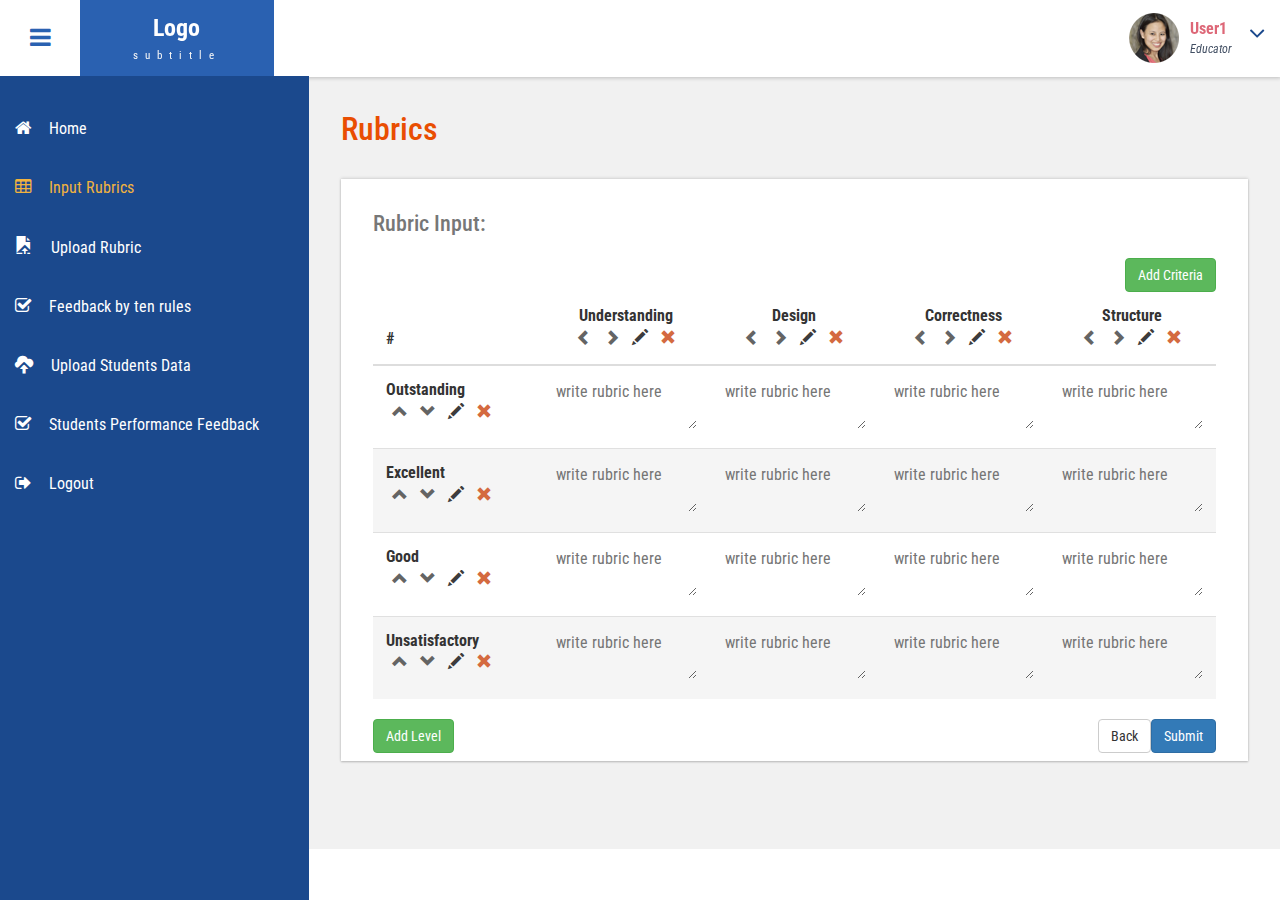
==== input_rubric.html @ 84dd793d "1" ====
<!DOCTYPE HTML>
<html>
<head>
<title>Tables</title>
<meta name="viewport" content="width=device-width, initial-scale=1">
<meta http-equiv="Content-Type" content="text/html; charset=utf-8" />
<meta name="keywords" content="Novus Admin Panel Responsive web template, Bootstrap Web Templates, Flat Web Templates, Android Compatible web template, 
SmartPhone Compatible web template, free WebDesigns for Nokia, Samsung, LG, SonyEricsson, Motorola web design" />
<script type="application/x-javascript"> addEventListener("load", function() { setTimeout(hideURLbar, 0); }, false); function hideURLbar(){ window.scrollTo(0,1); } </script>
<!-- Bootstrap Core CSS -->
<link href="css/bootstrap.css" rel='stylesheet' type='text/css' />
<!-- Custom CSS -->
<link href="css/style.css" rel='stylesheet' type='text/css' />
<!-- font CSS -->
<!-- font-awesome icons -->
<link href="css/font-awesome.css" rel="stylesheet"> 
<!-- //font-awesome icons -->
 <!-- js-->
<script src="js/jquery-1.11.1.min.js"></script>
<script src="js/modernizr.custom.js"></script>
<!--webfonts-->
<link href='https://fonts.googleapis.com/css?family=Roboto+Condensed:400,300,300italic,400italic,700,700italic' rel='stylesheet' type='text/css'>
<!--//webfonts--> 
<!--animate-->
<link href="css/animate.css" rel="stylesheet" type="text/css" media="all">
<script src="js/wow.min.js"></script>
	<script>
		 new WOW().init();
	</script>
<!--//end-animate-->
<!-- Metis Menu -->
<script src="js/metisMenu.min.js"></script>
<script src="js/custom.js"></script>
<link href="css/custom.css" rel="stylesheet">

<style type="text/css">
	button{
		color: rgb(100, 100, 100);
	    background-color: Transparent;
	    background-repeat:no-repeat;
	    border: none;
	    cursor:pointer;
	    overflow: hidden;
	    outline:none;
	}
	.glyphicon-remove{
		color: rgb(212, 106, 64);
	}
	.glyphicon-pencil{
		color: rgb(	60,60,60);
	}
 	#search1{
 		border-width: 0;
 		
 	  	width:100%;
 	  		overflow: auto;
 	}
 	#search2{
 		border-width: 0;
		background-color:#f5f5f5;
	  
	    width:100%;
	    	overflow: auto;
 	}

</style>
<!--//Metis Menu -->
</head> 
<body class="cbp-spmenu-push">
	<div class="main-content">
		<!--left-fixed -navigation-->
		<div class=" sidebar" role="navigation">
            <div class="navbar-collapse">
				<nav class="cbp-spmenu cbp-spmenu-vertical cbp-spmenu-left" id="cbp-spmenu-s1">
					<ul class="nav" id="side-menu">
						<li>
							<a href="index.html"><i class="fa fa-home nav_icon"></i>Home</a>
						</li>
						<li>
							<a href="input_rubric.html"><i class="fa fa-table nav_icon"></i>Input Rubrics</a>
						</li>
						<li>
							<a href="upload_rubrics.html"><i class="glyphicon glyphicon-open-file nav_icon"></i>Upload Rubric</a>
						</li>
						<li>
							<a href="feedback_by_ten_rules.html"><i class="fa fa-check-square-o nav_icon"></i>Feedback by ten rules</span></a>
						</li>
						<li>
							<a href="upload_students_data.html"><i class="glyphicon glyphicon-cloud-upload nav_icon"></i>Upload Students Data</span></a>
						</li>
						<li>
							<a href="students_performance_feedback.html"><i class="fa fa-check-square-o nav_icon"></i>Students Performance Feedback</a>
						</li>
						<li>
							<a href="login.html"><i class="fa fa-sign-out nav_icon"></i>Logout</a>
						</li>
					</ul>
					<div class="clearfix"> </div>
					<!-- //sidebar-collapse -->
				</nav>
			</div>
		</div>
		<!--left-fixed -navigation-->
		<!-- header-starts -->
		<div class="sticky-header header-section ">
			<div class="header-left">
				<!--toggle button start-->
				<button id="showLeftPush"><i class="fa fa-bars"></i></button>
				<!--toggle button end-->
				<!--logo -->
				<div class="logo">
					<a href="index.html">
						<h1>Logo</h1>
						<span>subtitle</span>
					</a>
				</div>
				<!--//logo-->
				<div class="clearfix"> </div>
			</div>
			<div class="header-right">
				<!--notification menu end -->
				<div class="profile_details">		
					<ul>
						<li class="dropdown profile_details_drop">
							<a href="#" class="dropdown-toggle" data-toggle="dropdown" aria-expanded="false">
								<div class="profile_img">	
									<span class="prfil-img"><img src="images/a.png" alt=""> </span> 
									<div class="user-name">
										<p>User1</p>
										<span>Educator</span>
									</div>
									<i class="fa fa-angle-down lnr"></i>
									<i class="fa fa-angle-up lnr"></i>
									<div class="clearfix"></div>	
								</div>	
							</a>
							<ul class="dropdown-menu drp-mnu">
								<li> <a href="#"><i class="fa fa-cog"></i> Settings</a> </li> 
								<li> <a href="#"><i class="fa fa-user"></i> Profile</a> </li> 
								<li> <a href="#"><i class="fa fa-sign-out"></i> Logout</a> </li>
							</ul>
						</li>
					</ul>
				</div>
				<div class="clearfix"> </div>	
			</div>
			<div class="clearfix"> </div>	
		</div>
		<!-- //header-ends -->
		<!-- main content start-->
		<div id="page-wrapper">
			<div class="main-page">
				<div class="tables">
					<h3 class="title1">Rubrics</h3>
					<div class="bs-example widget-shadow" data-example-id="contextual-table"> 
						<h4>Rubric Input:</h4>										
							<div style="float:right; display:inline;">
 								<button class="btn btn-success" data-toggle="modal" data-target="#myModal1">
									Add Criteria
								</button> 
							</div>

							<div class="modal fade" id="myModal1" tabindex="-1" role="dialog" aria-labelledby="myModalLabel1" aria-hidden="true">
							    <div class="modal-dialog">
							        <div class="modal-content">
							            <div class="modal-header">
							                <button type="button" class="close" data-dismiss="modal" aria-hidden="true">&times;</button>
							                <h4 class="modal-title" id="myModalLabel1">Add a criteria</h4>
							            </div>
							            <div class="modal-body" style="text-align:center">
							            	<input id="criteriaInput" style="width:90%;" type="textarea" placeholder="Please input a criteria" />
							            </div>
							            <div class="modal-footer">
							                <button type="button" class="btn btn-default" data-dismiss="modal">Close</button>
							                <button id="criteriaInputButton" class="btn btn-primary" data-dismiss="modal">Add</button>
							            </div>
							        </div><!-- /.modal-content -->
							    </div><!-- /.modal -->
							</div>

						<table class="table" style="table-layout:fixed;word-break:break-all;">
							<thead>
								<tr id="tabeltr"> 
									<th>#</th>				
									<th width="20%" style="text-align: center;"><span>Understanding</span><br/> 
										<button class='glyphicon glyphicon-chevron-left'  onclick="left(this)"/>
										<button class='glyphicon glyphicon-chevron-right' onclick="right(this)"  />  
										<button class='glyphicon glyphicon-pencil' data-toggle="modal" data-target="#myModal3" onclick="updateCriteria(this)" />
										<button class='glyphicon glyphicon-remove' onclick="removeCriteria(this)" />
									</th> 
									<th width="20%" style="text-align: center;"><span>Design</span> <br/> 
										<button class='glyphicon glyphicon-chevron-left'  onclick="left(this)"/>
										<button class='glyphicon glyphicon-chevron-right' onclick="right(this)"  />  
										<button class='glyphicon glyphicon-pencil' data-toggle="modal" data-target="#myModal3" onclick="updateCriteria(this)" />
										<button class='glyphicon glyphicon-remove' onclick="removeCriteria(this)" />
									</th> 
									<th width="20%" style="text-align: center;"><span>Correctness</span> <br/>
										<button class='glyphicon glyphicon-chevron-left'  onclick="left(this)"/>
										<button class='glyphicon glyphicon-chevron-right' onclick="right(this)"  />  
										<button class='glyphicon glyphicon-pencil' data-toggle="modal" data-target="#myModal3" onclick="updateCriteria(this)" />
										<button class='glyphicon glyphicon-remove' onclick="removeCriteria(this)" />
									</th> 
									<th width="20%" style="text-align: center;"><span>Structure</span> <br/>
										<button class='glyphicon glyphicon-chevron-left'  onclick="left(this)"/>
										<button class='glyphicon glyphicon-chevron-right' onclick="right(this)"  />  
										<button class='glyphicon glyphicon-pencil' data-toggle="modal" data-target="#myModal3" onclick="updateCriteria(this)" />
										<button class='glyphicon glyphicon-remove' onclick="removeCriteria(this)" />
									</th> 
								</tr> 
							</thead> 
							<tbody id="tablebody" > 
								<tr id="tabeltr"> 
									<th scope="row"><span>Outstanding</span><br/>
										<button class='glyphicon glyphicon-chevron-up'  onclick="up(this)"/>
										<button class='glyphicon glyphicon-chevron-down' onclick="down(this)"  />  
										<button class='glyphicon glyphicon-pencil' data-toggle="modal" data-target="#myModal4" onclick="updateLevel(this)" />
										<button class='glyphicon glyphicon-remove' onclick="removeLevel(this)" />
									</th>
									<!-- 								<td><input type="textarea" id="search1"></td>
									<td><input type="textarea" id="search1"></td>
									<td><input type="textarea" id="search1"></td>
									<td><input type="textarea" id="search1"></td> -->
									<td><textarea id="search1" placeholder="write rubric here"></textarea></td>
									<td><textarea id="search1" placeholder="write rubric here"></textarea></td>
									<td><textarea id="search1" placeholder="write rubric here"></textarea></td>
									<td><textarea id="search1" placeholder="write rubric here"></textarea></td>
														
								</tr> 
								<tr id="tabeltr"> 
									<th scope="row"><span>Excellent</span><br/>  
										<button class='glyphicon glyphicon-chevron-up'   onclick="up(this)" />
										<button class='glyphicon glyphicon-chevron-down' onclick="down(this)" />
										<button class='glyphicon glyphicon-pencil' data-toggle="modal" data-target="#myModal4" onclick="updateLevel(this)"/>
										<button class='glyphicon glyphicon-remove' onclick="removeLevel(this)" />
									</th> 
									<td><textarea id="search2" placeholder="write rubric here"></textarea></td>
									<td><textarea id="search2" placeholder="write rubric here"></textarea></td>
									<td><textarea id="search2" placeholder="write rubric here"></textarea></td>
									<td><textarea id="search2" placeholder="write rubric here"></textarea></td>
								
								</tr> 
								<tr id="tabeltr"> 
									<th scope="row"><span>Good</span><br/> 
										<button class='glyphicon glyphicon-chevron-up'  onclick="up(this)" />
										<button class='glyphicon glyphicon-chevron-down' onclick="down(this)" />
										<button class='glyphicon glyphicon-pencil' data-toggle="modal" data-target="#myModal4" onclick="updateLevel(this)"/>
										<button class='glyphicon glyphicon-remove' onclick="removeLevel(this)"/>
									</th> 
									<td><textarea id="search1" placeholder="write rubric here"></textarea></td>
									<td><textarea id="search1" placeholder="write rubric here"></textarea></td>
									<td><textarea id="search1" placeholder="write rubric here"></textarea></td>
									<td><textarea id="search1" placeholder="write rubric here"></textarea></td>
									
								</tr> 
								<tr id="tabeltr"> 
									<th scope="row"><span>Unsatisfactory</span><br/>
										<button class='glyphicon glyphicon-chevron-up'  onclick="up(this)"/>
										<button class='glyphicon glyphicon-chevron-down' onclick="down(this)"/>
									 	<button class='glyphicon glyphicon-pencil' data-toggle="modal" data-target="#myModal4" onclick="updateLevel(this)"/>
									 	<button class='glyphicon glyphicon-remove' onclick="removeLevel(this)"/>
										<!--绑定模态话弹出窗口--> 
									</th> 
									<td><textarea id="search2" placeholder="write rubric here"></textarea></td>
									<td><textarea id="search2" placeholder="write rubric here"></textarea></td>
									<td><textarea id="search2" placeholder="write rubric here"></textarea></td>
									<td><textarea id="search2" placeholder="write rubric here"></textarea></td>
					
								</tr> 
							</tbody> 
						</table> 

						<div class="modal fade" id="myModal4" tabindex="-1" role="dialog" aria-labelledby="myModalLabel4" aria-hidden="true">
						    <div class="modal-dialog">
						        <div class="modal-content">
						            <div class="modal-header">
						                <button type="button" class="close" data-dismiss="modal" aria-hidden="true">&times;</button>
						                <h4 class="modal-title" id="myModalLabel4">Update Level</h4>
						            </div>
						            <div class="modal-body" style="text-align:center">
						            	<input id="levelUpdate" style="width:90%;" type="textarea"/>
						            </div>
						            <div class="modal-footer">
						                <button type="button" class="btn btn-default" data-dismiss="modal">Close</button>
						                <button id="levelUpdateButton"type="button" class="btn btn-primary" data-dismiss="modal">Update</button>
						            </div>
						        </div><!-- /.modal-content -->
						    </div><!-- /.modal -->
						</div>

						<div class="modal fade" id="myModal3" tabindex="-1" role="dialog" aria-labelledby="myModalLabel3" aria-hidden="true">
						    <div class="modal-dialog">
						        <div class="modal-content">
						            <div class="modal-header">
						                <button type="button" class="close" data-dismiss="modal" aria-hidden="true">&times;</button>
						                <h4 class="modal-title" id="myModalLabel3">Update Level</h4>
						            </div>
						            <div class="modal-body" style="text-align:center">
						            	<input id="criteriaUpdate" style="width:90%;" type="textarea"/>
						            </div>
						            <div class="modal-footer">
						                <button type="button" class="btn btn-default" data-dismiss="modal">Close</button>
						                <button id="criteriaUpdateButton"type="button" class="btn btn-primary" data-dismiss="modal">Update</button>
						            </div>
						        </div><!-- /.modal-content -->
						    </div><!-- /.modal -->
						</div>
						<div>
							<button class="btn btn-success" data-toggle="modal" data-target="#myModal2">
								Add Level
							</button>

							<div style="float:right">
								<button class="btn btn-primary" onclick="submit()">
									Submit
								</button>
							</div>
							<div style="float:right">
								<button class="btn btn-default" onclick="back()">
									Back
								</button>
							</div>
						</div>	

						<div class="modal fade" id="myModal2" tabindex="-1" role="dialog" aria-labelledby="myModalLabel2" aria-hidden="true">
						    <div class="modal-dialog">
						        <div class="modal-content">
						            <div class="modal-header">
						                <button type="button" class="close" data-dismiss="modal" aria-hidden="true">&times;</button>
						                <h4 class="modal-title" id="myModalLabel2">Add a Level</h4>
						            </div>
						            <div class="modal-body" style="text-align:center">
						            	<input id="levelInput" style="width:90%;" type="textarea" placeholder="Please input a level" />
						            </div>
						            <div class="modal-footer">
						                <button type="button" class="btn btn-default" data-dismiss="modal">Close</button>
						                <button id="levelInputButton"type="button" class="btn btn-primary" data-dismiss="modal">Add</button>
						            </div>
						        </div><!-- /.modal-content -->
						    </div><!-- /.modal -->
						</div>

						

					</div>
				</div>
			</div>
		</div>
	</div>
	<!-- Classie -->
		<script src="js/classie.js"></script>
		<script>
			var $updateLevelNum;
			var $updateCriteriaNum;
			var $flag=0;

			var menuLeft = document.getElementById( 'cbp-spmenu-s1' ),
				showLeftPush = document.getElementById( 'showLeftPush' ),
				body = document.body;
				
			showLeftPush.onclick = function() {
				classie.toggle( this, 'active' );
				classie.toggle( body, 'cbp-spmenu-push-toright' );
				classie.toggle( menuLeft, 'cbp-spmenu-open' );
				disableOther( 'showLeftPush' );
			};
			
			function disableOther( button ) {
				if( button !== 'showLeftPush' ) {
					classie.toggle( showLeftPush, 'disabled' );
				}
			}



			function criteriaButton(Criteria){
				 $("thead tr").append("<th width=0% style='text-align: center;'>"+Criteria+"<br/><button class='glyphicon glyphicon-chevron-left'  onclick='left(this)'/><button class='glyphicon glyphicon-chevron-right' onclick='right(this)'/><button class='glyphicon glyphicon-pencil' data-toggle='modal' data-target='#myModal4' onclick='updateCriteria(this)'/><button class='glyphicon glyphicon-remove' onclick='removeCriteria(this)' /></th>");
			 	$("#tablebody tr:odd").append("<td><textarea id='search2' placeholder='write rubric here'></textarea></td>");

			 	$("#tablebody tr:even").append("<td><textarea id='search1' placeholder='write rubric here'/></textarea></td>");
				 updatewidth();
			}
			function zebraLines(){
				$("#tablebody tr:odd").attr("class","active");
				$("#tablebody tr:odd textarea").attr("id","search2");
				$("#tablebody tr:even").attr("class","");
				$("#tablebody tr:even textarea").attr("id","search1");
			}

			function levelButton(Level){
				$mtr = $("#tablebody tr:last").clone();
				$("#tablebody").append($mtr);
				$("#tablebody tr:last th:last").html("<span>"+Level+"</span><br/><button class='glyphicon glyphicon-chevron-up'  onclick='up(this)'/><button class='glyphicon glyphicon-chevron-down' onclick='down(this)'/><button class='glyphicon glyphicon-pencil' data-toggle='modal' data-target='#myModal4' onclick='updateLevel(this)' /><button class='glyphicon glyphicon-remove' onclick='removeLevel(this)' />")
				zebraLines();
			}

			$(document).ready(function(){
				$("#tablebody tr:odd").attr("class","active");			//斑马线
				$("#levelInputButton").click(function(){				//为模态框的add按钮添加事件
					var level = $("#levelInput").val();
					if(level==null || level==''){
						alert("Fail, input can not be empty!");
					}else{
						levelButton(level);
					}
				});

				$("#criteriaInputButton").click(function(){				//为模态框的add按钮添加事件
					var Criteria = $("#criteriaInput").val();	
					if(Criteria==null || Criteria==''){
						alert("Fail, input can not be empty!");
					}else{
						criteriaButton(Criteria);
					}
				});	

				$("#levelUpdateButton").click(function(){				//为模态框的add按钮添加事件
					$updateLevelNum.parent().parent().children('th').children('span').text($("#levelUpdate").val());
				});		

				$("#criteriaUpdateButton").click(function(){				//为模态框的add按钮添加事件
					$updateCriteriaNum.parent().children('span').text($("#criteriaUpdate").val());
				});	

			});	

			function removeLevel(id){				//为模态框的add按钮添加事件
				if(confirm("Confirm to delete?")){
					id.parentNode.parentNode.remove();
					zebraLines();
				}		
			};	


			function updateLevel(id){				//为模态框的add按钮添加事件
				var $id = $(id);
				$updateLevelNum=$id;
				var $text = $id.parent().parent().children('th').children('span').text();
				$("#myModal4 input[id='levelUpdate']").val($text);
			};	


			function updateCriteria(id){				//为模态框的add按钮添加事件
				var $id = $(id);
				$updateCriteriaNum=$id;
				var $text = $id.parent().children('span').text();
				$("#myModal3 input[id='criteriaUpdate']").val($text);
			};	

			function up(id){				//为模态框的add按钮添加事件
				var $id = $(id);
				if($id.parent().parent().prev()!=null ){
					//alert($id.parent().parent().prev().children('th').children('span').text());
					$id.parent().parent().after($id.parent().parent().prev());
					zebraLines();
				}		
			};

			function down(id){				//为模态框的add按钮添加事件
				var $id = $(id);
				if($id.parent().parent().next()!=null){
					//alert($id.parent().parent().next().children('th').children('span').text());
					$id.parent().parent().before($id.parent().parent().next());
					zebraLines();
				}		
			};

			function left(id){				//为模态框的add按钮添加事件
				var $id = $(id);
				if($id.parent().prev()!=null && $id.parent().prev().children('button').length>0){
					//alert($id.parent().parent().prev().children('th').children('span').text());
					$id.parent().after($id.parent().prev());
					zebraLines();
				}		
			};

			function right(id){				//为模态框的add按钮添加事件
				var $id = $(id);
				if($id.parent().next()!=null){
					//alert($id.parent().parent().prev().children('th').children('span').text());
					$id.parent().before($id.parent().next());
					zebraLines();
				}		
			};

			function removeCriteria(id){				//为模态框的add按钮添加事件
				if(confirm("Confirm to delete?")){
					id.parentNode.remove();
					updatewidth();
				}		
			};	

			function updatewidth(){
				var width=100/($("thead tr th").length);
				width=width+"%";
				$("tbody tr th").attr("width",width)
				$("thead tr th").attr("width",width)
				$("tr td").attr("width",width)
			}

			function submit(){
				window.location.href = "feedback_by_ten_rules.html";
			}
			function back(){
				window.location.href = "index.html";
			}
		</script>

	<!--scrolling js-->
	<script src="js/jquery.nicescroll.js"></script>
	<script src="js/scripts.js"></script>
	<!--//scrolling js-->
	<!-- Bootstrap Core JavaScript -->
	<script src="js/bootstrap.js"> </script>
</body>
</html>
---- css/style.css ----
h4, h5, h6,
h1, h2, h3 {margin: 0;}
ul, ol {margin: 0;}
p {margin: 0;}

html, body{
  	font-family: 'Roboto Condensed', sans-serif;
    font-size: 100%;
  	overflow-x: hidden;
	background: #fff;
}
body a{
	transition: 0.5s all ease;
	-webkit-transition: 0.5s all ease;
	-moz-transition: 0.5s all ease;
	-o-transition: 0.5s all ease;
	-ms-transition: 0.5s all ease;
	text-decoration:none;
}
h1,h2,h3,h4,h5,h6{
	margin:0;			   
}
p{
	margin:0;
}
ul,label{
	margin:0;
	padding:0;
}
body a:hover{
	text-decoration:none;
}
.main-content {
    position: relative;
}
/*-------HEADER SECTION------*/
/* ----STICKY HEADER----*/
.sticky-header{
    position: fixed;
    top: 0;
    left:0px;
    width: 100%;
    z-index: 100;
}
.header-section {
    background:#FFF;
    box-shadow:  1px 1px 4px rgba(0, 0, 0, 0.21);
    -webkit-box-shadow:  1px 1px 4px rgba(0, 0, 0, 0.21);
    -moz-box-shadow:  1px 1px 4px rgba(0, 0, 0, 0.21);
    -o-box-shadow:  1px 1px 4px rgba(0, 0, 0, 0.21);
}
.header-section::after {
    clear: both;
    display: block;
    content: '';
}
.header-left {
    float: left;
    width: 45%;
}
.header-right {
    float: right;
}
.copyrights{
	text-indent:-9999px;
	height:0;
	line-height:0;
	font-size:0;
	overflow:hidden;
}
/* ----menu-icon----*/
button#showLeftPush {
    font-size: 1.5em;
    width: 80px;
    padding: 0.87em 0;
    text-align: center;
    cursor: pointer;
    float: left;
    color: #6F6F6F;
    -moz-transition: all 0.2s ease-out 0s;
    -webkit-transition: all 0.2s ease-out 0s;
    transition: all 0.2s ease-out 0s;
	border: none;
    background-color: #fff;
	outline:none;
}
button#showLeftPush:hover {
    color: #2a61b1;
}
/*--push-menu-css--*/
.cbp-spmenu {
	position: fixed;
}
.cbp-spmenu-vertical {
    width: 309px;
    height: 100%;
    top: 76px;
    z-index: 1000;
    background-color:#1b498d;
	padding: 2em 0;
}
.cbp-spmenu-left {
    left: 0;
}
.cbp-spmenu-left.cbp-spmenu-open {
	left: -309px;
}
/* Push classes applied to the body */
.cbp-spmenu-push {
	overflow-x: hidden;
	position: relative;
}
.cbp-spmenu-push-toright {
	left: 0;
}
/* Transitions */

.cbp-spmenu,
.cbp-spmenu-push {
	-webkit-transition: all 0.3s ease;
	-moz-transition: all 0.3s ease;
	transition: all 0.3s ease;
}
.cbp-spmenu-push div#page-wrapper {
    margin: 0em 0 0 19.3em;
	transition:.5s all;
	-webkit-transition:.5s all;
	-moz-transition:.5s all;
}
.cbp-spmenu-push.cbp-spmenu-push-toright div#page-wrapper {
    margin: 0;
}
/*--//push-menu-css--*/
/*--side-menu--*/
.sidebar ul li{
	 margin-bottom: 1em;
}
.sidebar ul li a {
    color: #FFFFFF;
    font-size: 1em;
}

.nav > li > a:hover, .nav > li > a:focus {
    text-decoration: none;
    background-color: transparent;
    color: #F2B33F;
}
.sidebar .arrow {
    float: right;
}
i.nav_icon {
    margin-right: 1em;
	font-size: 1.1em;
}
.fa {
    display: inline-block;
    font-family: FontAwesome;
    font-style: normal;
    font-weight: normal;
    line-height: 1;
    -webkit-font-smoothing: antialiased;
    -moz-osx-font-smoothing: grayscale;
}
span.nav-badge {
    font-size: 12px;
    color: #FFFFFF;
    background: rgba(255, 255, 255, 0.32);
    width: 25px;
    height: 25px;
    border-radius: 68%;
    -webkit-border-radius: 68%;
    -moz-border-radius: 68%;
    -o-border-radius: 68%;
    position: absolute;
    top: 18%;
    right: 15%;
    line-height: 26px;
    letter-spacing: 1px;
    text-align: center;
}
span.nav-badge-btm {
    font-size: 12px;
    color: #FFF;
    background: #F2B33F;
    position: absolute;
    top: 18%;
    right: 15%;
    line-height: 22px;
    letter-spacing: 1px;
    text-align: center;
    padding: 0em 1em;
}
.dropdown-menu > li > a:hover, .dropdown-menu > li > a:focus {
    background: none;
    color: #e94e02;
}
.chart-nav span.nav-badge-btm {
	right: 5%;
    top: 24%;
}
ul.dropdown-menu{
	animation: flipInX 1s ease;
	-moz-animation: flipInX 1s ease;
	-webkit-animation: flipInX 1s ease;
	-webkit-backface-visibility: visible !important;
	-ms-backface-visibility: visible !important;
	backface-visibility: visible !important;
	-moz-backface-visibility: visible !important;
	data-wow-delay:".1s";
}
/*--//side-menu--*/
/* ----Logo----*/
.logo {
    background: #2a61b1;
    text-align: center;
    float: left;
}
.logo a{
    padding: 0.9em 3.3em .7em;
	display: block;
	text-decoration: none;
}
.logo a h1 {
    color: #fff;
    font-size: 1.5em;
    line-height: 1.2em;
    font-weight: 700;
}
.logo a span {
    color: #F8F8F8;
    font-size: .7em;
    text-align: center;
    letter-spacing: 7px;
}
/* ----//Logo----*/
/*start search*/
.search-box {
    float: left;
    width: 34%;
    margin: 1.2em 0 0 3em;
	position: relative;
    z-index: 1;
    display: inline-block;
}
.sb-search-input {
    outline: none;
    background: #fff;
    width: 100%;
    margin: 0;
    z-index: 10;
    font-size: 0.9em;
    color: #2a61b1;
    padding: 0.5em 1em;
	border: 2px solid rgba(79, 82, 186, 0.3);
	-webkit-appearance: none; /* for box shadows to show on iOS */
	font-family: 'Roboto Condensed', sans-serif;
}
.sb-search-input::-webkit-input-placeholder {
	color:#2a61b1;
}
.sb-search-input:-moz-placeholder {
	color: #2a61b1;
}
.sb-search-input::-moz-placeholder {
	color: #2a61b1;
}
.sb-search-input:-ms-input-placeholder {
	color: #2a61b1;
}
.input__label {
	-webkit-font-smoothing: antialiased;
    -moz-osx-font-smoothing: grayscale;
	-webkit-touch-callout: none;
	-webkit-user-select: none;
	-khtml-user-select: none;
	-moz-user-select: none;
	-ms-user-select: none;
	user-select: none;
	position: absolute;
	width: 100%;
	height: 100%;
}

.graphic {
	fill: none;
	-webkit-transform: scale3d(1, -1, 1);
	transform: scale3d(1, -1, 1);
	-webkit-transition: stroke-dashoffset 0.5s;
	transition: stroke-dashoffset 0.5s;
	pointer-events: none;
	stroke: #D81B60;
    stroke-width: 6px;
    stroke-dasharray: 962;
    stroke-dashoffset: 962;
}
/* Madoka */
.input__field--madoka {
	background: transparent;
	display: block;
	float: right;
}
.input__field--madoka:focus {
	outline: none;
}
.input__field--madoka:focus + .input__label,
.input--filled .input__label {
	cursor: default;
	pointer-events: none;
}
.input__field--madoka:focus + .input__label .graphic,
.input--filled .graphic {
	stroke-dashoffset: 0;
}

.input__field--madoka:focus + .input__label .input__label-content{
	-webkit-transform: scale3d(0.81, 0.81, 1) translate3d(0, 4em, 0);
	transform: scale3d(0.81, 0.81, 1) translate3d(0, 4em, 0);
}
/*--//search-ends --*/
/*--- Progress Bar ----*/
.meter {
	position: relative;
}
.meter > span {
	display: block;
	height: 100%;
	   
	position: relative;
	overflow: hidden;
}
.meter > span:after, .animate > span > span {
	content: "";
	position: absolute;
	top: 0; left: 0; bottom: 0; right: 0;
	
	overflow: hidden;
}

.animate > span:after {
	display: none;
}

@-webkit-keyframes move {
    0% {
       background-position: 0 0;
    }
    100% {
       background-position: 50px 50px;
    }
}

@-moz-keyframes move {
    0% {
       background-position: 0 0;
    }
    100% {
       background-position: 50px 50px;
    }
}

.red > span {
	background-color: #65CEA7;
}

.nostripes > span > span, .nostripes > span:after {
	-webkit-animation: none;
	-moz-animation: none;
	background-image: none;
}
/*--- User Panel---*/
.profile_details_left {
    float: left;
}
.dropdown-menu {
    box-shadow: 2px 3px 4px rgba(0, 0, 0, .175);
	-webkit-box-shadow: 2px 3px 4px rgba(0, 0, 0, .175);
	-moz-box-shadow: 2px 3px 4px rgba(0, 0, 0, .175);
    border-radius: 0;
}
li.dropdown.head-dpdn {
    display: inline-block;
    padding: 1.7em 0;
    border-left: 1px solid #E0E0E0;
	float: left;
}
li.dropdown.head-dpdn:nth-child(3) {
    border-right: 1px solid #E0E0E0;
}
li.dropdown.head-dpdn a.dropdown-toggle {
    padding: 1.7em 2em;
}
ul.dropdown-menu li {
    margin-left: 0;
    width: 100%;
    padding: 0;
	background: #fff;
}
.user-panel-top ul{
	padding-left:0;
}
.user-panel-top li{
	float:left;
	margin-left:15px;
	position:relative;
}
.user-panel-top li span.digit{
    font-size:11px;
    font-weight:bold;
	color:#FFF;
	background:#e64c65;
	line-height:20px;
	width:20px;
	height:20px;
	border-radius:2em;
	-webkit-border-radius:2em;
	-moz-border-radius:2em;
	-o-border-radius:2em;	
	text-align:center;
	display: inline-block;
	position: absolute;
	top: -3px;
	right: -10px;
}
.user-panel-top li:first-child{
	margin-left:0;
}
.sidebar .nav-second-level li a.active ,.sidebar ul li a.active{
    color: #F2B33F;
}
li.active a i, .act a i {
    color: #F2B33F;
}
.custom-nav > li.act > a, .custom-nav > li.act > a:hover, .custom-nav > li.act > a:focus {
    background-color: #353f4f;
    color:#8BC34A;
}
.user-panel-top li a{
	display: block;
	padding: 5px;
	text-decoration:none;
}
.header-right i.fa.fa-envelope{
	color:#6F6F6F;
}
i.fa.fa-bell{
	color:#6F6F6F;
}
i.fa.fa-tasks{
	color:#6F6F6F;
}
.user-panel-top li a:hover{
	border-color:rgba(101, 124, 153, 0.93);
}
.user-panel-top li a i{
	width:24px;
	height:24px;
	display: block;
	text-align:center;
	line-height:25px;
}
.user-panel-top li a i span{
	font-size:15px;
	color:#FFF;
}
.user-panel-top li a.user{
	background:#667686;
}
.user-panel-top li span.green{
	background:#a88add;
}
.user-panel-top li span.red{
	background:#b8c9f1;
}
.user-panel-top li span.yellow{
	background:#bdc3c7;
}
/***** Messages *************/
.notification_header{
	background-color:#FAFAFA;
	padding: 10px 15px;
	border-bottom:1px solid rgba(0, 0, 0, 0.05);
	margin-bottom: 8px;
}
.notification_header h3{	
	color:#6A6A6A;
	font-size:12px;
	font-weight:600;
	margin:0;
}
.notification_bottom {
    background-color: rgba(200, 129, 230, 0.14);
    padding: 4px 0;
    text-align: center;
	margin-top: 5px;
}
.notification_bottom a {
    color: #6F6F6F;
	 font-size: 1em;
}
.notification_bottom a:hover {
    color:#2a61b1;
}
.notification_bottom h3 a{	
	color: #717171;
	font-size:12px;
	border-radius:0;
	border:none;
	padding:0;
	text-align:center;
}
.notification_bottom h3 a:hover{	
	color:#4A4A4A;
	text-decoration:underline;
	background:none;
}
.user_img{
	float:left;
	width:19%;
}
.user_img img{
	max-width:100%;
	display:block;
	border-radius:2em;
	-webkit-border-radius:2em;
	-moz-border-radius:2em;
	-o-border-radius:2em;
}
.notification_desc{
	float:left;
	width:70%;
	margin-left:5%;
}
.notification_desc p{
	color:#757575;
	font-size:13px;
	padding:2px 0;
}
.wrapper-dropdown-2 .dropdown li a:hover .notification_desc p{
	color:#424242;
}
.notification_desc p span{
	color:#979797 !important;
	font-size:11px;
}
/*---bages---*/
.header-right span.badge {
    font-size: 11px;
    font-weight: bold;
    color: #FFF;
    background: #8BC34A;
    line-height: 15px;
    width: 20px;
    height: 20px;
    border-radius: 2em;
    -webkit-border-radius: 2em;
    -moz-border-radius: 2em;
    -o-border-radius: 2em;
    text-align: center;
    display: inline-block;
    position: absolute;
    top: 16%;
    padding: 2px 0 0;
}
.header-right span.blue{
	background-color:#D81B60;
}
.header-right span.red{
	background-color:#ef553a;
}
.header-right span.blue1{
	background-color:#9358ac;
}
i.icon_1{
  float: left;
  color: #00aced;
  line-height: 2em;
  margin-right: 1em;
}
i.icon_2{
  float: left;
  color:#ef553a;
  line-height: 2em;
  margin-right: 1em;
  font-size: 20px;
}
i.icon_3{
  float: left;
  color:#9358ac;
  line-height: 2em;
  margin-right: 1em;
  font-size: 20px;
}
.avatar_left {
  float: left;
}
i.icon_4{
  width: 45px;
  height: 45px;
  background: #F44336;
  float: left;
  color: #fff;
  text-align: center;
  font-size: 1.5em;
  line-height: 44px;
  font-style: normal;
  margin-right: 1em;
}
i.icon_5{
  background-color: #3949ab;
}
i.icon_6{
  background-color: #03a9f4;
}
.blue-text {
  color: #2196F3 !important;
  float:right;
}
/*---//bages---*/
/*--Progress bars--*/
.progress {
    height: 10px;
    margin: 7px 0;
    overflow: hidden;
    background: #e1e1e1;
    z-index: 1;
    cursor: pointer;
}
.task-info .percentage{
	float:right;
	height:inherit;
	line-height:inherit;
}
.task-desc{
	font-size:12px;
}
.wrapper-dropdown-3 .dropdown li a:hover span.task-desc {
	color:#65cea7;
}
.progress .bar {
		z-index: 2;
		height:15px; 
		font-size: 12px;
		color: white;
		text-align: center;
		float:left;
		-webkit-box-sizing: content-box;
		-moz-box-sizing: content-box;
		-ms-box-sizing: content-box;
		box-sizing: content-box;
		-webkit-transition: width 0.6s ease;
		  -moz-transition: width 0.6s ease;
		  -o-transition: width 0.6s ease;
		  transition: width 0.6s ease;
	}
.progress-striped .yellow{
	background:#f0ad4e;
} 
.progress-striped .green{
	background:#5cb85c;
} 
.progress-striped .light-blue{
	background:#1b498d;
} 
.progress-striped .red{
	background:#d9534f;
} 
.progress-striped .blue{
	background:#428bca;
} 
.progress-striped .orange {
	background:#e94e02;
}
.progress-striped .bar {
  background-image: -webkit-gradient(linear, 0 100%, 100% 0, color-stop(0.25, rgba(255, 255, 255, 0.15)), color-stop(0.25, transparent), color-stop(0.5, transparent), color-stop(0.5, rgba(255, 255, 255, 0.15)), color-stop(0.75, rgba(255, 255, 255, 0.15)), color-stop(0.75, transparent), to(transparent));
  background-image: -webkit-linear-gradient(45deg, rgba(255, 255, 255, 0.15) 25%, transparent 25%, transparent 50%, rgba(255, 255, 255, 0.15) 50%, rgba(255, 255, 255, 0.15) 75%, transparent 75%, transparent);
  background-image: -moz-linear-gradient(45deg, rgba(255, 255, 255, 0.15) 25%, transparent 25%, transparent 50%, rgba(255, 255, 255, 0.15) 50%, rgba(255, 255, 255, 0.15) 75%, transparent 75%, transparent);
  background-image: -o-linear-gradient(45deg, rgba(255, 255, 255, 0.15) 25%, transparent 25%, transparent 50%, rgba(255, 255, 255, 0.15) 50%, rgba(255, 255, 255, 0.15) 75%, transparent 75%, transparent);
  background-image: linear-gradient(45deg, rgba(255, 255, 255, 0.15) 25%, transparent 25%, transparent 50%, rgba(255, 255, 255, 0.15) 50%, rgba(255, 255, 255, 0.15) 75%, transparent 75%, transparent);
  -webkit-background-size: 40px 40px;
  -moz-background-size: 40px 40px;
  -o-background-size: 40px 40px;
  background-size: 40px 40px;
}
.progress.active .bar {
  -webkit-animation: progress-bar-stripes 2s linear infinite;
  -moz-animation: progress-bar-stripes 2s linear infinite;
  -ms-animation: progress-bar-stripes 2s linear infinite;
  -o-animation: progress-bar-stripes 2s linear infinite;
  animation: progress-bar-stripes 2s linear infinite;
}
@-webkit-keyframes progress-bar-stripes {
  from {
    background-position: 40px 0;
  }
  to {
    background-position: 0 0;
  }
}
@-moz-keyframes progress-bar-stripes {
  from {
    background-position: 40px 0;
  }
  to {
    background-position: 0 0;
  }
}
@-ms-keyframes progress-bar-stripes {
  from {
    background-position: 40px 0;
  }
  to {
    background-position: 0 0;
  }
}
@-o-keyframes progress-bar-stripes {
  from {
    background-position: 0 0;
  }
  to {
    background-position: 40px 0;
  }
}
@keyframes progress-bar-stripes {
  from {
    background-position: 40px 0;
  }
  to {
    background-position: 0 0;
  }
}
/*--Progress bars--*/
/********* profile details **********/
ul.dropdown-menu.drp-mnu i.fa {
    margin-right: 0.5em;
}
ul.dropdown-menu {
    padding: 0;
    min-width: 215px;
    top:101%;
}
.dropdown-menu > li > a {
    padding: 3px 15px;
	font-size: 1em;
}
.profile_details {
    float: right;
}
.profile_details_drop .fa.fa-angle-up{
	display:none;
}
.profile_details_drop.open .fa.fa-angle-up{
    display:block;
}
.profile_details_drop.open .fa.fa-angle-down{
	display:none;
}
.profile_details_drop a.dropdown-toggle {
    display:block;
	padding: 0.8em 3em 0 2em;
}
.profile_img span.prfil-img{
	float:left;
}
.user-name{
	 float:left;
	 margin-top:8px;
	 margin-left:11px;
	 height:35px;
}
.profile_details ul li{
	list-style-type:none;
	position:relative;
}
.profile_details li a i.fa.lnr {
    position: absolute;
    top: 34%;
    right: 8%;
    color: #1b498d;
    font-size: 1.6em;
}
.profile_details ul li ul.dropdown-menu.drp-mnu {
    padding: 1em;
    min-width: 190px;
    top: 122%;
    left:0%;
}
ul.dropdown-menu.drp-mnu li {
    list-style-type: none;
    padding: 3px 0;
}
.user-name p{
	font-size:1em;
	color:#DD6777;
	line-height:1em;
	font-weight:700;
}
.user-name span {
    font-size: .75em;
    font-style: italic;
    color: #424f63;
    font-weight: normal;
    margin-top: .3em;
}
/*---footer---*/
.footer {
    background: #fff;
    padding: 1em;
    width: 100%;
    text-align:center;
	box-shadow: 0px -1px 4px rgba(0, 0, 0, 0.21);
	-webkit-box-shadow: 0px -1px 4px rgba(0, 0, 0, 0.21);
	-moz-box-shadow: 0px -1px 4px rgba(0, 0, 0, 0.21);
	-ms-box-shadow: 0px -1px 4px rgba(0, 0, 0, 0.21);
	-o-box-shadow: 0px -1px 4px rgba(0, 0, 0, 0.21);
}
.footer  p {
	color: #7A7676;
    font-size: 1em;
	line-height: 1.6em;
}
.footer  p a{
	color:#E94E02;
}
.footer  p a:hover{
	text-decoration:underline;
}
/*---//footer---*/
/*---main-content-start---*/
.widget {
    width: 32%;
    border: 1px solid #F5F1F1;
    padding: 0px;
    box-shadow: 0 -1px 3px rgba(0,0,0,.12),0 1px 2px rgba(0,0,0,.24);
}
.widget.states-mdl {
    margin: 0 2%;
}
.stats-left {
    float: left;
    width: 70%;
    background-color: #1b498d;
	text-align: center;
	padding: 1em;
}
.states-mdl .stats-left {
    background-color: #585858;
}
.states-mdl .stats-right {
    background-color: rgba(88, 88, 88, 0.88);
}
.states-last .stats-left {
    background-color: #e94e02;
}
.states-last .stats-right {
    background-color: rgba(233, 78, 2, 0.84);
}
.stats-right {
    float: right;
    width: 30%;
    text-align: center;
	padding: 1.54em 1em;
	background-color: rgba(79, 82, 186, 0.88);
}
.stats-left h5 {
    color: #fff;
    font-size: 1em;
}
.stats-left h4 {
    font-size: 2em;
    color: #fff;
    margin-top: 10px;
}
.stats-right label {
    font-size: 2em;
    color: #fff;
}
/*--charts--*/
.charts,.row {
    margin: 2em 0 0;
}
.charts-grids {
    background-color: #fff;
    padding:1em;
}
.charts-grids canvas#bar {
    width: 100% !important;
}
.charts canvas#line {
    width: 100% !important;
}
h4.title {
    font-size: 1.1em;
    color: #C1C1C1;
    margin: 0.5em 0 1em;
    text-transform: uppercase;
}
/*--//charts--*/
.widget-shadow {
    background-color: #fff;
    box-shadow: 0 -1px 3px rgba(0,0,0,.12),0 1px 2px rgba(0,0,0,.24);
	-webkit-box-shadow: 0 -1px 3px rgba(0,0,0,.12),0 1px 2px rgba(0,0,0,.24);
	-moz-box-shadow: 0 -1px 3px rgba(0,0,0,.12),0 1px 2px rgba(0,0,0,.24);
}
/*--statistics--*/
.stats-info.widget {
    padding: 1em;
    background-color: #fff;
}
.stats-info ul li {
    margin-bottom: 1em;
    border-bottom: 1px solid #EFE9E9;
    padding-bottom: 10px;
    font-size: 0.9em;
    color: #555;
}
.progress.progress-right {
    width: 25%;
    float: right;
    height: 8px;
    margin-bottom: 0;
}
.stats-info ul li.last {
    border-bottom: none;
    padding-bottom: 0;
    margin-bottom: 0.5em;
}
.stats-info span.pull-right {
    font-size: 0.7em;
    margin-left: 11px;
    line-height: 2em;
}
.stats-info.stats-last {
    padding: 1.15em 1em;
    width: 66%;
    margin-left: 2%;
}
.table.stats-table {
    margin-bottom: 0;
}
.stats-table span.label{
    font-weight: 500;
}
.stats-table h5 {
    color: #1b498d;
    font-size: 0.9em;
}
.stats-table h5.down {
    color: #D81B60;
}
.stats-table h5 i.fa {
    font-size: 1.2em;
    font-weight: 800;
    margin-left: 3px;
}
.stats-table thead tr th {
    color: #555;
}
.stats-table td {
    font-size: 0.9em;
    color: #555;
    padding: 11px !important;
}
/*--//statistics--*/
/*--map--*/
.map {
    padding: 1em;
}
/*--//map--*/
/*--social-media--*/
.social-media {
    padding: 0;
    margin-left: 2%;
    width: 31.3%;
}
.wid-social {
    display: inline-block;
    width: 33.33%;
    padding: 15px;
    float: left;
	text-align: center;
}
.facebook {
  background-color:#3b5998 !important;
  color: #ffffff !important;
}
.icon-xlg {
    font-size: 30px;
}
.wid-social .social-info h3 {
	color: rgba(255, 255, 255, 0.91);
    font-weight: 800;
    font-size: 1.5em;
    margin: 0.3em 0;
}
.wid-social .social-info h4 {
    margin: 0;
    font-size: 0.8em;
    color: #fff;
    letter-spacing: 1px;
}
.twitter {
  background-color:#55acee !important;
  color: #ffffff !important;
}
.google-plus {
  background-color: #dc4e41 !important;
  color: #ffffff !important;
}
.dribbble {
  background-color:#ea4c89 !important;
  color: #ffffff !important;
}
.xing {
  background-color: #cfdc00 !important;
  color: #ffffff !important;
}
.vimeo {
  background-color: #162221 !important;
  color: #ffffff !important;
}
.yahoo {
  background-color: #410093 !important;
  color: #ffffff !important;
}
.flickr {
  background-color: #a4c639 !important;
  color: #ffffff !important;
}
.rss {
  background-color: #f26522 !important;
  color: #ffffff !important;
}
.wid-social.youtube {
    width: 100%;
	background-color: #cd201f !important;
	color: #ffffff !important;
}
.wid-social.youtube .icon-xlg {
    font-size: 38px;
}
.youtube .social-icon {
    display: inline-block;
    margin-right: 6em;
    vertical-align: super;
}
.youtube .social-info {
    display: inline-block;
}
.wid-social:hover .social-icon {
    transform: rotatey(360deg);
    transition: .5s all;
}
/*--//social-media--*/
/*--calender --*/
.calender {
    padding: 1em 1.5em 1.5em;
}
/*--//calender --*/
/*---//main-content---*/
/*-- media --*/
h3.title1 {
    font-size: 2em;
    color: #e94e02;
    margin-bottom: 0.8em;
}
.bs-example5{
   background:#fff;
   padding:2em;
}
.media-heading {
  color: #000;
}
.sidebard-panel .feed-element, .media-body, .sidebard-panel p {
  font-size:0.85em;
  color:#999;
}
.example_6{
	margin:2em 0 0 0;
}
.demolayout {
  background:#E94E02;
  width: 60px;
  overflow: hidden;
}
.padding-5 {
  padding: 5px;
}
.demobox {
  background:#f0f0f0;
  color: #333;
  font-size: 13px;
  text-align: center;
  line-height:30px;
  display: block;
}
.padding-l-5 {
  padding-left: 5px;
}
.padding-r-5 {
  padding-right: 5px;
}
.padding-t-5 {
  padding-top: 5px;
}
.padding-b-5 {
  padding-bottom: 5px;
}
code {
  background:rgb(246, 255, 252);
  padding: 2px 2px;
  color: #000;
}
.media_1-left {
    padding: 0;
    background-color: #fff;
    width: 49%;
}
.media_1-right {
    float: left;
    margin-left: 2%;
    width: 49%;
    padding: 0;
}
.media_1{
	margin:2em 0 0 0;
	padding-bottom: 1px;
}
.media_box{
	margin-bottom:2em;
}
.media_box1{
	margin-top:2em;
}
.media {
  margin-top:40px !important;
}
.media:first-child {
  margin-top: 0 !important;
  padding: 0 1px;
}
.panel_2{
	padding:2em 2em 0;
	background:#fff;
}
.panel_2 p{
	color:#555;
	font-size:0.85em;
	margin-bottom:1em;
}
td.head {
  color: #000 !important;
  font-size: 1.2em !important;
}
/*--Typography--*/
h3.hdg {
    font-size: 2em;
}
.show-grid [class^=col-] {
    background: #fff;
  text-align: center;
  margin-bottom: 10px;
  line-height: 2em;
  border: 10px solid #f0f0f0;
}
.show-grid [class*="col-"]:hover {
  background: #e0e0e0;
}
.xs h3, h3.m_1{
	color:#000;
	font-size:1.7em;
	font-weight:300;
	margin-bottom: 1em;
}
.grid_3 p{
  color: #999;
  font-size: 0.85em;
  margin-bottom: 1em;
  font-weight: 300;
}
.label {
  font-weight: 300 !important;
  border-radius:4px;
}  
.grid_3 {
    padding: 1.5em 1em;
}
.grid_5{
	margin-top: 2em;
}
.grid_5 h3, .grid_5 h2, .grid_5 h1, .grid_5 h4, .grid_5 h5, h3.hdg {
	margin-bottom:0.6em;
	color: #1b498d;
}
.pagination > .active > a, .pagination > .active > span, .pagination > .active > a:hover, .pagination > .active > span:hover, .pagination > .active > a:focus, .pagination > .active > span:focus {
  z-index: 0;
}
.badge-primary {
  background-color: #03a9f4;
}
.badge-success {
  background-color: #8bc34a;
}
.badge-warning {
  background-color: #ffc107;
}
.badge-danger {
  background-color: #e51c23;
}
.table > thead > tr > th, .table > tbody > tr > th, .table > tfoot > tr > th, .table > thead > tr > td, .table > tbody > tr > td, .table > tfoot > tr > td {
  border-top: none;
}
.grid_3 p{
  line-height: 2em;
  color: #888;
  font-size: 0.9em;
  margin-bottom: 1em;
  font-weight: 300;
}
.bs-docs-example {
  margin: 1em 0;
}
section#tables  p {
 margin-top: 1em;
}
@media (max-width:768px){
.grid_3 {
	margin-bottom: 0em;
}
}
@media (max-width:640px){
	h1, .h1, h2, .h2, h3, .h3 {
		margin-top: 0px;
		margin-bottom: 0px;
	}
	.grid_5 h3, .grid_5 h2, .grid_5 h1, .grid_5 h4, .grid_5 h5, h3.hdg, h3.bars {
		margin-bottom: .5em;
	}
	.progress {
		height: 10px;
		margin-bottom: 10px;
	}
	ol.breadcrumb li,.grid_3 p,ul.list-group li,li.list-group-item1 {
		font-size: 14px;
	}
	.breadcrumb {
		margin-bottom: 10px;
	}
	.well {
		font-size: 14px;
		margin-bottom: 10px;
	}
	h2.typoh2 {
		font-size: 1.5em;
	}
.grid_4 {
    margin-top: 30px;
}
}
@media (max-width:480px){
	.table h1 {
		font-size: 26px;
	}
	.table h2 {
		font-size: 23px;
	}
	.table h3 {
		font-size: 20px;
	}
	.alert,p {
		font-size: 14px;
	}
	.pagination {
		margin: 20px 0 0px;
	}
}
@media (max-width: 320px){
	.grid_4 {
		margin-top: 18px;
	}
	h3.title {
		font-size: 1.6em;
	}
	.alert, p,ol.breadcrumb li, .grid_3 p,.well, ul.list-group li, li.list-group-item1,a.list-group-item {
		font-size: 13px;
	}
	.alert {
		padding: 10px;
		margin-bottom: 10px;
	}
	ul.pagination li a {
		font-size: 14px;
		padding: 5px 11px !important;
	}
	.list-group {
		margin-bottom: 10px;
	}
}
/*--//Typography--*/
/*--table--*/
.tables h4 {
    font-size: 1.4em;
    margin-bottom: 1em;
    color: #777777;
}
.tables .panel-body ,.tables .bs-example{
    padding: 2em 2em 0.5em;
}
.tables .table > thead > tr > th, .tables .table > tbody > tr > th, .tables .table > tfoot > tr > th, .tables .table > thead > tr > td, .tables .table > tbody > tr > td, .tables .table > tfoot > tr > td {
    padding: 13px;
	border-top: 1px solid #E0E0E0;
}
.bs-example {
    margin-top: 2em;
}
.table-hover > tbody > tr:hover {
    background-color: #E8E6E6;
}
/*--//table--*/
/*--forms--*/
.forms h3.title1 {
    margin-bottom:0;
}
.forms h4 {
    font-size: 1.3em;
    color: #6F6F6F;
}
.form-title {
    padding: 1em 2em;
    background-color: #EAEAEA;
    border-bottom: 1px solid #D6D5D5;
}
.form-body {
    padding: 1.5em 2em;
}
.inline-form .form-group,.inline-form .checkbox, .form-two .form-group{
    margin-right: 1em;
}
.forms label {
    font-weight: 400;
}
.form-control {
    border-radius: inherit;
}
.help-block {
    margin-top: 10px;
}
.forms button.btn.btn-default {
    background-color: rgba(97, 100, 193, 0.85);
    color: #fff;
    padding: .5em 1.5em;
	border: none;
	outline:none;
	border-radius: inherit;
}
.inline-form.widget-shadow {
    margin-top: 2em;
}
.form-two {
    margin-top: 2em;
}
.form-three{
    margin-top:2em;
    padding: 2em;
}
/* --  general forms  -- */
.form-control1, .form-control_2.input-sm{
  border: 1px solid #ccc;
  padding: 5px 8px;
  color: #616161;
  background: #fff;
  box-shadow: none !important;
  width: 100%;
  font-size: 0.85em;
  font-weight: 300;
  height: 40px;
  border-radius: 0;
  -webkit-appearance: none;
  resize: none;
}
.general .tab-content {
    padding: 1.5em 0.5em 0;
}
.control3{
	margin:0 0 1em 0;
}
.btn-warning {
  color: #fff;
  background-color:rgb(6, 217, 149);
  border-color:rgb(6, 217, 149);
  padding:8.5px 12px;
}
.tag_01{
  margin-right:5px;
}
.tag_02{
  margin-right:3px;
}
.btn-warning:hover{
  background-color:rgb(3, 197, 135);
  border-color:rgb(3, 197, 135);
}
.btn-success:hover{
  border-color:#E74225 !important;
  background:#E74225 !important;
}
.control2{
  height:200px;
}
.bs-example4 {
  background: #fff;
  padding: 2em;
}
button.note-color-btn {
  width: 20px !important;
  height: 20px !important;
  border: none !important;
}

.show-grid [class^=col-] {
  background: #fff;
  text-align: center;
  margin-bottom: 10px;
  line-height: 2em;
  border: 10px solid #f0f0f0;
}
.show-grid [class*="col-"]:hover {
  background: #e0e0e0;
}
.xs h3, .widget_head{
	color:#000;
	font-size:1.7em;
	font-weight:300;
	margin-bottom: 1em;
}
.grid_3 p{
  color: #999;
  font-size: 0.85em;
  margin-bottom: 1em;
  font-weight: 300;
}
.input-icon.right > i, .input-icon.right .icon {
  right:12px;
  float: right;
}
.input-icon > i, .input-icon .icon {
  position: absolute;
  display: block;
  margin: 10px 8px;
  line-height: 14px;
  color: #999;
}
.form-group input#disabledinput {
	cursor: not-allowed;
}
/*--//forms--*/
/*--validation--*/
.validation-grids {
    padding: 0;
    width: 49%;
}
.validation-grids.validation-grids-right {
    margin-left: 2%;
}
.validation-grids .radio{
    display: inline-block;
    margin: 0.5em 2em 0 0;
}
.help-block {
    font-size: 0.8em;
    color: #6F6F6F;
    margin-left: .5em;
}
.validation-grids .btn-primary{
    background: #2a61b1 !important;
    color: #FFF;
    border: none;
    font-size: 0.9em;
    font-weight: 400;
    padding: .5em 1.2em;
    width: 100%;
    margin-top: 1.5em;
    outline: none;
    display:block;
    transition: 0.5s all;
    -webkit-transition: 0.5s all;
    -moz-transition: 0.5s all;
    -o-transition: 0.5s all;
    -ms-transition: 0.5s all;
	border-radius: inherit;
}
.validation-grids .btn-primary:hover{
	 background: rgba(79, 82, 186, 0.81) !important;
}
.bottom .btn-primary {
    margin: 0;
}
.bottom .form-group {
    margin-bottom: 0;
}
/*--//validation--*/
/*--grids--*/
.grids {
    padding: 2em 1em;
	margin-bottom: 2em;
}
.grids .form-group {
    margin: 0;
}
.grid-bottom{
    padding: 2em;
}
.grid-bottom .table{
	margin:0;
}
/*--//grids--*/
/*--blank-page--*/
.blank-page{
    padding: 2em;
}
.blank-page p {
    font-size: 1em;
    color: #555;
    line-height: 1.8em;
}
/*--//blank-page--*/
/*--login-page--*/
.login-page {
    width: 40%;
    margin: 1em auto 0;
}
.login-page h3.title1 {
    text-align: center;
    margin-bottom: 1em;
}
.login-top {
    padding: 1.5em;
    border-bottom: 1px solid #DED9D9;
    text-align: center;
}
.login-body {
	padding: 2em;
}
.login-top  h4 {
    font-size: 1.1em;
    color: #555;
    line-height: 1.8em;
}
.login-top  h4  a {
    color: #e94e02;
}
.login-top  h4  a:hover{
    color: #555;
}
.login-page input[type="text"], .login-page input[type="password"] {
    font-size: 0.9em;
    padding: 10px 15px 10px 37px;
    width: 100%;
    color: #A8A8A8;
    outline: none;
    border: 1px solid #D3D3D3;
    background: #FFFFFF;
    margin: 0em 0em 1.5em 0em;
}
.login-page input.user {
    background: url(../images/user.png)no-repeat 8px 10px #fff;
}
.login-page input.lock {
    background: url(../images/lock.png)no-repeat 8px 10px #fff;
}
.login-page label.checkbox {
    margin: 0 0 0 1.3em;
    font-size: 1em;
    color: #555;
    font-weight: 400;
    display: inline-block;
    float: left;
}
.login-page label.checkbox {
    margin-left: 1.3em;
}
.login-page label.checkbox {
    margin-left: 1.3em;
    font-size: 1em;
    color: #555;
    font-weight: 400;
    display: inline-block;
	cursor: pointer;
}
.forgot-grid {
    margin-top: 1.2em;
}
.forgot {
    float: right;
}
.forgot a {
    font-size: 1em;
    color: #555;
    display:block;
}
.forgot a:hover{
    color: #e94e02;
}
.login-page input[type="submit"] {
    border: none;
    outline: none;
    cursor: pointer;
    color: #fff;
    background: #2a61b1;
    width: 100%;
    padding: .5em 1em;
    font-size: 1em;
    margin: 0.5em 0 0;
}
.login-page input[type="submit"]:hover{
    background: #1b498d;
}
.login-page-bottom {
    text-align: center;
}
.social-btn {
    display: inline-block;
    background: #3B5998;
    transition: all 0.5s ease-out;
    -webkit-transition: all 0.5s ease-out;
    -moz-transition: all 0.5s ease-out;
    -ms-transition: all 0.5s ease-out;
    -o-transition: all 0.5s ease-out;
}
.social-btn i {
    color: #fff;
    padding: .8em 1.3em;
    font-size: 0.9em;
	vertical-align: middle;
}
.social-btn i.fa {
    background-color: #354F88;
    padding: .6em 1em;
    font-size: 1.1em;
	transition:.5s all;
	-webkit-transition:.5s all;
	-moz-transition:.5s all;
}
.social-btn:hover {
	background:#354F88;
}
.social-btn.sb-two {
    background-color: #45B0E3;
	margin-left: 2em;
}
.social-btn i.fa.fa-twitter {
    background-color: #40A2D1;
}
.social-btn.sb-two:hover{
    background-color: #40A2D1;
}
.login-page-bottom h5 {
    font-size: 1.5em;
    color: #524C4F;
    font-weight: 800;
    margin: 1em 0;
}
.social-btn:hover i.fa {
    transform: rotateY(360deg);
	-moz-transform: rotateY(360deg);
	-webkit-transform: rotateY(360deg);
	-o-transform: rotateY(360deg);
	-ms-transform: rotateY(360deg);
}
/*--//login-page--*/
/*-- sign-up --*/
.signup-page h3.title1 {
    margin-bottom: 0.4em;
	text-align: center;
}
p.creating {
    text-align: center;
}
.sign-up-row {
    padding: 2em;
    width: 70%;
    margin: 2em auto;
}
.sign-up1{
	float:left;
}
.sign-up1 h4 {
    color: #555;
    margin: 1.6em 0 1em;
    font-size: 1em;
}
.sign-up2{
	float:right;
	width:78%;
}
.sign-up2 label {
    font-weight: 400;
    margin: 1.6em 2em 1em 0;
}
.sign-up2 input[type="text"],.sign-up2 input[type="password"]{
	outline:none;
	border: 1px solid #D0D0D0;
    background: none;
    font-size: 14px;
	padding:10px 10px;
	width:100%;
	margin:1em 0;
}
.sign-up2 input[type="text"]:focus ,.sign-up2 input[type="password"]:focus{
    border-color: #e94e02;
}
.signup-page h5,.signup-page h6{
	margin: 0 0 1em;
    color:#2a61b1;
    font-size: 1.1em;
}
.signup-page h6{
	margin:1em 0 !important;
}
.sub-login-left{
	float:left;
	width:30%;
}
.sub-login-right{
	float:right;
}
.sub-login{
	margin:5em 0 0;
}
.signup-page p{
    font-size: 1em;
    color: #555;
}
.sub-login-right p a {
    color: #a88add;
    padding-left: 8px;
}
.sub-login-right p a:hover{
	color:#fff;
}
.sub_home  input[type="submit"] {
    border: none;
    outline: none;
    cursor: pointer;
    color: #fff;
    background: #2a61b1;
    width: 23%;
    padding: .5em 1em;
    font-size: 1em;
    margin: 0.5em 0 0 11em;
}
.sub_home input[type="submit"]:hover {
    background-color: #E94E02;
}
.signup-page .radios {
    margin-top: 1.5em;
}
.signup-page label.label_radio {
    margin-right: 2em;
    color: #7D7878;
    font-size: 1em;
}
/*-- //sign-up --*/
/*-- charts-page--*/
.chrt-page-grids {
    width: 49%;
    border: 1px solid #F5F1F1;
    padding: 2em;
    box-shadow: 0 -1px 3px rgba(0,0,0,.12),0 1px 2px rgba(0,0,0,.24);
	-webkit-box-shadow: 0 -1px 3px rgba(0,0,0,.12),0 1px 2px rgba(0,0,0,.24);
	-moz-box-shadow: 0 -1px 3px rgba(0,0,0,.12),0 1px 2px rgba(0,0,0,.24);
    background-color: #fff;
}
.chrt-page-grids.chrt-right {
    margin-left: 2%;
}
.doughnut-grid ,.polar-area,.pie-grid{
    width: 74%;
    margin: 2.2em auto;
}
.polar-area {
    margin: 2.9em auto 1em;
}
.pie-grid{
    margin: 2.8em auto 1em;
}
.radar-grid {
    width: 85%;
    margin: 0 auto;
}
.chrt-page-grids  canvas#bar {
    width: 100% !important;
}
/*--//charts-page--*/
/*--general elements--*/
.panel-info.widget-shadow {
    padding: 2em 1em;
}
.panel {
    border-radius: inherit;
}
.general h4.title2{
    font-size: 1.4em;
    margin: 0 0 1em 1em;
    color: #777777;
}
.modals{
    margin-top: 2em;
    padding: 2em 1em;
}
.modal .row {
    margin: 1em 0 0;
}
h4.modal-title {
    margin: 0;
}
.modal-grids button.btn.btn-primary {
    background-color: #e94e02;
    font-size: 1em;
    color: #fff;   
	border-color: #e94e02;
	outline:none;
	border-radius: 3px;
}
.general-grids {
    padding: 2em 1.5em;
    width: 49%;
}
.general-grids.grids-right {
    margin-left: 2%;
}
/*--ScrollSpy --*/
.scrollspy-example {
    position: relative;
    height: 200px;
    margin-top: 10px;
    overflow: auto;
    padding-right: 20px;
}
.scrollspy-example h4 {
    font-size: 1.2em;
    color: #E94E02;
    margin-bottom: .5em;
}
.scrollspy-example p {
    font-size: 0.9em;
    color: #555;
    line-height: 1.8em;
    margin-bottom: 2em;
}
.general-grids ul.dropdown-menu{
    padding: 0.5em;
}
.general-grids h4.title2 ,.tool-tips h4.title2{
    margin: 0 0 1em;
}
/*--tabs --*/
.nav-tabs {
    border-bottom: 1px solid #797979;
}
.nav-tabs > li.active > a, .nav-tabs > li.active > a:hover, .nav-tabs > li.active > a:focus {
    border: 1px solid #797979;
	border-bottom-color: transparent;
}

.tab-content p {
    font-size: 0.9em;
    color: #555;
    line-height: 1.8em;
}
/*--tool-tips--*/
.tool-tips.widget-shadow {
    padding: 2em;
    margin-top: 2em;
}
.bs-example-tooltips {
    margin-bottom: 1em;
	text-align: center;
}
.bs-example-tooltips .btn-default {
    margin-right: 1em;
}
.collps-grids{
    width: 49%;
}
/*--//general elements--*/
/*--inbox--*/
.inbox-page {
    width: 80%;
    margin: 0 auto;
}
.inbox-row {
	padding: 0.5em 1em;
}
.inbox-page h4 {
    font-size: 1.2em;
    color: #A2A0A0;
    margin-bottom: 1em;
}
.mail {
    float: left;
    margin-right: 1em;
}
.mail.mail-name {
    width: 27%;
}
.mail-right {
    float: right;
    margin-left: 1.5em;
}
.inbox-page h6 {
    font-size: 1em;
    color: #555;
}
.inbox-page input.checkbox {
    margin: 13px 0 0;
}
.inbox-page img {
    width: 100%;
    vertical-align: bottom;
}
.inbox-page p {
    font-size: 1em;
    color: #000;
    line-height: 2em;
}
.inbox-page h6 {
    font-size: 1em;
    color: #555;
    line-height: 2em;
}
.inbox-page ul.dropdown-menu {
    padding: 5px 0;
    min-width: 105px;
    top: 0;
    left: -110px;
}
.inbox-page .dropdown-menu > li > a {
    padding: 4px 15px;
    font-size: 0.9em;
}
.inbox-page .dropdown-menu > li > a:hover, .inbox-page .dropdown-menu > li > a:focus {
    color: #e94e02;
}
.mail-icon {
    margin-right: 7px;
}
.inbox-page.row {
    margin-top: 2em;
}
.inbox-page .checkbox {
    position: relative;
    top: -3px;
    margin: 0 1rem 0 0;
    cursor: pointer;
}
.inbox-page .checkbox:before {
    -webkit-transition: all 0.3s ease-in-out;
    -moz-transition: all 0.3s ease-in-out;
    transition: all 0.3s ease-in-out;
    content: "";
    position: absolute;
    left: 0;
    z-index: 1;
    width: 15px;
    height: 15px;
    border: 1px solid #A0A0A0;
}
.inbox-page .checkbox:after {
    content: "";
    position: absolute;
    top: -0.125rem;
    left: 0;
    width: 1.1rem;
    height: 1.1rem;
    background: #fff;
    cursor: pointer;
}
.inbox-page .checkbox:checked:before {
    -webkit-transform: rotate(-45deg);
    -moz-transform: rotate(-45deg);
    -ms-transform: rotate(-45deg);
    -o-transform: rotate(-45deg);
    transform: rotate(-45deg);
    height: .4rem;
    width: .8rem;
    border-color: #1b498d;
    border-top-style: none;
    border-right-style: none;
    border-width: 2px;
}
.mail-body {
    padding: 1em 2em;
    border: 1px solid #D4D4D4;
    margin: 10px 0;
    transition: .5s all;
}
.mail-body p{
    font-size: 0.9em;
    line-height: 1.8em;
}
.mail-body input[type="text"]{
    width: 100%;
    border: none;
    border-bottom: 1px solid #F5F5F5;
    padding: 1em 0;
	outline:none;
	transition:.5s all;
	-webkit-transition:.5s all;
	-moz-transition:.5s all;
	font-size:1em;
}
.mail-body input[type="text"]:focus{
	padding: 2em 0;
	border-bottom: 1px solid #C7C5C5;
}
.mail-body input[type="submit"] {
    border: none;
    background: none;
    font-size: 1em;
    margin-top: 0.5em;
    color: #1b498d;
	outline:none;
	font-weight: 600;
}
/*--//inbox--*/
/*--compose mail--*/
.compose-left{
    width: 28%;
	padding: 0;
}
.compose-right{
    width: 70%;
    margin-left: 2%;
	padding: 0;
}
.compose-left a i.fa {
    margin-right: 0.7em;
}
.compose-left ul li{
	display:block;
}
.compose-left ul li.head {
    padding: 0.5em 1.5em;
    border-bottom: 1px solid #DCDCDC;
    color: #000;
    font-size: 1.2em;
    background-color: #F5F5F5;
}
.compose-left ul li a {
    display: block;
    font-size: 1em;
    color: #555;
    border-bottom: 1px solid #DCDCDC;
    padding: 0.7em 1.5em;
}
.compose-left ul li a:hover {
    background-color: rgb(241, 241, 241);
}
.compose-left span {
    float: right;
    background-color: rgba(233, 78, 2, 0.73);
    padding: 3px 10px;
    font-size: .7em;
    border-radius: 4px;
    color: #fff;
}
.chat-left {
    position: relative;
    float: left;
    width: 25%;
}
.chat-right {
    float: left;
}
.small-badge {
    position: absolute;
    left: 27px;
    top: 1px;
    overflow: hidden;
    width: 12px;
    height: 12px;
    padding: 0;
    border: 2px solid #fff!important;
    border-radius: 20px;
    background-color: red;
}
.small-badge.bg-green {
    background-color: green;
}
.chat-grid.widget-shadow {
    margin-top: 2em;
}
.chat-right p {
    font-size: 1em;
    color: #000;
	line-height: 1.2em;
}
.chat-right h6 {
    font-size: 0.8em;
    color: #999;
    line-height: 1.4em;
}
.compose-right .panel-heading {
    padding: 0.8em 2em;
}
.compose-right .panel-body {
    padding: 2em;
}
.compose-right .alert.alert-info {
    padding: 10px 20px;
    font-size: 0.9em;
    color: #2a61b1;
	background-color: rgba(212, 213, 243, 0.98);
    border-color: rgba(151, 153, 230, 0.41);
	border-radius: inherit;
}
.compose-right .form-group {
    margin: .5em 0;
}
.compose-right .btn.btn-file {
    position: relative;
    overflow: hidden;
	border-radius: inherit;
}
.compose-right .btn.btn-file>input[type='file'] {
    position: absolute;
    top: 0;
    right: 0;
    opacity: 0;
    filter: alpha(opacity=0);
    outline: none;
    background: white;
    cursor: inherit;
    display: inline-flex;
    width: 100%;
    padding: 0.4em;
}
.compose-right p.help-block {
    display: inline-block;
    margin-left: 0.5em;
    font-size: 0.9em;
    color: #6F6F6F;
}
.compose-right input[type="submit"] {
    font-size: 0.9em;
    background-color: #2a61b1;
    border: 1px solid #1b498d;
    color: #fff;
    padding: 0.4em 1em;
    margin-top: 1em;
}
/*--//compose mail--*/
/*--widgets-page--*/
/*--profile--*/
.profile{
    padding: 0;
	width: 32%;
}
.profile-top {
    background-color: #2a61b1;
    text-align: center;
	padding: 1.5em;
}
.profile-top img {
    vertical-align: middle;
    border: 4px solid #F2B33F;
    border-radius: 63%;
}
.profile-top h4 {
    font-size: 1.1em;
    color: #fff;
    margin: .5em 0;
}
.profile-top h5 {
    font-size: 0.9em;
    color: rgba(255, 255, 255, 0.59);
}
h4.title3 {
    padding: 1em;
    background-color: rgb(79, 82, 186);
    color: rgba(206, 207, 243, 0.9);
}
.profile-text {
    padding: 1.5em 3em;
}
.profile-row.row-middle {
    margin: 1em 0;
}
.profile-left {
    float: left;
    width: 15%;
}
.profile-right {
    float: left;
    width: 85%;
}
.row-middle .profile-right {
    border-top: 1px dotted #2a61b1;
    border-bottom: 1px dotted #2a61b1;
    padding: 1em 0;
}
.profile-row .profile-icon {
    font-size: 1.4em;
	margin-top: 0.6em;
	color: #6F6F6F;
}
i.fa.fa-mobile.profile-icon {
    font-size: 2em;
}
i.fa.fa-facebook.profile-icon {
    font-size: 1.6em;
    margin-top: .3em;
}
.profile-right h4 {
    font-size: 1em;
    color: #504E4E;
    font-weight: 500;
}
.profile-right p {
    font-size: .9em;
    color: #999;
    margin-top: .4em;
}
.profile-btm ul {
    background-color: #e4e4e4;
}
.profile-btm ul li {
    display: inline-block;
    width: 32.5%;
    text-align: center;
    padding: 1.35em 0;
}
.profile-btm ul li:nth-child(2) {
    border-left: 1px solid #CACACA;
    border-right: 1px solid #CACACA;
}
.profile-btm ul li h4 {
    font-size: 1.3em;
    color: #2a61b1;
    font-weight: 900;
}
.profile-btm ul li h5 {
    font-size: 0.9em;
    color: #6F6F6F;
    margin-top: 0.3em;
}
/*--//profile--*/
/*--chat--*/
.chat-mdl-grid {
    margin: 0 2%;
}
.activity-img1 {
    width: 64%;
    padding: 0;
}
.scrollbar {
    height: 462px;
    background: #fff;
    overflow-y: scroll;
    padding:2em 1em 0;
}
.activity-row {
    margin-bottom: 1em;
    padding-bottom: 1.02em;
}
.activity-desc-sub, .activity-desc-sub1 {
    padding: .7em;
    background: #E7E7E7;
    position: relative;
}
.activity-desc-sub1:after {
    right: -6%;
    top: 20%;
    border: solid transparent;
    content: " ";
    height: 0;
    width: 0;
    position: absolute;
    pointer-events: none;
    border-color: rgba(213, 242, 239, 0);
    border-left-color: #E7E7E7;
    border-width: 8px;
    margin-top: -5px;
}
.activity-desc-sub:before {
    left: -8%;
    top: 20%;
    border: solid transparent;
    content: " ";
    height: 0;
    width: 0;
    position: absolute;
    pointer-events: none;
    border-color: rgba(213, 242, 239, 0);
    border-right-color: #E7E7E7;
    border-width: 9px;
    margin-top: -5px;
}
.activity-row p {
    font-size: 0.9em;
    color: #555;
    margin-bottom: .3em;
}
.activity-row span {
    font-size: .7em;
    color: #ADADAD;
}
.activity-row span.right {
    text-align: right;
    display: block;
}
.chat-bottom {
    padding: 1em;
}
.chat-bottom input[type="text"] {
    width: 100%;
    border: none;
    border-bottom: 1px solid #D4CFCF;
    padding: 0.6em 1em;
    outline: none;
    transition: .5s all;
    -webkit-transition: .5s all;
    -moz-transition: .5s all;
    box-shadow: 0px -1px 2px #CECECE;
	-webkit-box-shadow: 0px -1px 2px #CECECE;
	-moz-box-shadow: 0px -1px 2px #CECECE;
}
/*--//chat--*/
/*--todo--*/
.single-bottom ul li {
    list-style: none;
    padding: 0px 10px 18px;
}
.single-bottom ul li input[type="checkbox"] {
    display: none;
}
.single-bottom ul li input[type="checkbox"]+label {
    position: relative;
    padding-left: 2em;
    border: none;
    outline: none;
    font-size: 0.9em;
    color: #999;
    font-weight: 400;
	cursor: pointer;
}
.single-bottom ul li input[type="checkbox"]+label span:first-child {
    width: 17px;
    height: 17px;
    display: inline-block;
    border: 2px solid #C8C8C8;
    position: absolute;
    left: 0;
	top: 2px;
}
.single-bottom ul li input[type="checkbox"]:checked+label span:first-child:before {
    content: "";
    background: url(../images/tick.png)no-repeat;
    position: absolute;
    left: 1px;
    top: 2px;
    font-size: 10px;
    width: 10px;
    height: 10px;
}
/*--//todo--*/
/*--weather--*/
.weather-grids {
    padding: 0;
    width: 49%;
}
.header-top {
    border-bottom: 3px solid rgba(97, 100, 193, 0.56);
    padding: 1.5em;
    background-color: rgba(97, 100, 193, 0.71);
}
.header-top h2 {
    float: left;
    margin: .1em 0 0 .5em;
    color: #FFFFFF;
    font-size: 1.3em;
}
.header-top ul {
    float: right;
    border: 1px solid #FFFFFF;
    border-radius: 5px;
}
.header-top li{
	display: inline-block;
	float: left;
}
.header-top li p{
	color:#fff;
	font-size: 1em;
	padding: 4px 6px;
}
.header-top li p.cen {
    background: #FFFFFF;
    color: #2a61b1;
    border-radius: 0 3px 3px 0;
}
.whe {
    vertical-align: bottom;
    margin-right: 0.5em;
}
/*----*/
.weather-grids canvas {
    display: block;
    margin: 0 auto;
}
.weather-grids canvas#clear-day {
    width: 30px;
    float: left;
}
.header-bottom1 {
    float: left;
    width: 25%;  
}
.header-head{
	padding: 2em;
	text-align:center;
}
.header-bottom2 {
  background: #f1f1f1;  
}
.header-bottom1:nth-child(3) {
    border-right: none;
}
.header-head h4 {
    color: #2a61b1;
    font-size: 1.1em;
    margin-bottom: 1em;
}
.header-head h6 {
    color: #000;
    font-size: 1.5em;
    font-weight: bold;
    margin: 0.5em 0;
}
.bottom-head p{
	color:#8C8B8B;
	font-size: 1em;
	line-height: 1.4em;
}
/*--//weather--*/
/*--circle-charts--*/
.weather-grids.weather-right {
    margin-left: 2%;
    text-align: center;
}
.weather-grids.weather-right h3 {
    font-size: 1.2em;
    color: #fff;
    text-align: left;
}
.circle-charts {
    padding: 3em 2em;
}
.weather-right ul li {
    display: inline-block;
}
.weather-right ul li:nth-child(2){
    margin:0 2em;
}
.weather-right ul li  p {
    font-size: 1em;
    color: #555;
    margin-top: 1em;
}
/*--//circle-charts--*/
.widget_1_box {
    width: 32%;
    padding: 0;
}
.widget_1_box.widget-mdl-grid{
    margin: 0 2%;
}
.widget_1_box.widget-mdl-grid2{
    margin-right: 2%;
}
.tile-progress{
	padding: 2em 3em;
	text-align:center;
}
.widget_1_box .bg-info {
    background-color: #2a61b1;
}
.widget_1_box .bg-success {
    background-color: #F2B33F;
}
.widget_1_box  .bg-danger {
    background-color: rgba(233, 78, 2, 0.88);
}
.tile-progress h4 {
    color: #fff;
    font-size: 1.2em;
}
.tile-progress span {
    color: rgba(255, 255, 255, 0.67);
    font-size: 1em;
}
.widget_1_box .progress {
    background: rgba(50, 50, 58, 0.5);
    margin: 1em 0;
}
.widget_1_box .progress-striped .blue {
    background: rgba(242, 179, 63, 0.78);
}
.widget_1_box .progress-striped .yellow {
    background: #EB621F;
}
.widget_1_box .progress-striped .orange {
    background: #2a61b1;
}
.widget_1_box .progress-striped .bar {
    background-image: -webkit-gradient(linear, 0 100%, 100% 0, color-stop(0.25, rgba(255, 255, 255, 0.15)), color-stop(0.25, transparent), color-stop(0.5, transparent), color-stop(0.5, rgba(255, 255, 255, 0.15)), color-stop(0.75, rgba(255, 255, 255, 0.15)), color-stop(0.75, transparent), to(transparent));
    background-image: -webkit-linear-gradient(45deg, rgba(255, 255, 255, 0.15) 25%, transparent 25%, transparent 50%, rgba(255, 255, 255, 0.15) 50%, rgba(255, 255, 255, 0.15) 75%, transparent 75%, transparent);
    background-image: -moz-linear-gradient(45deg, rgba(255, 255, 255, 0.15) 25%, transparent 25%, transparent 50%, rgba(255, 255, 255, 0.15) 50%, rgba(255, 255, 255, 0.15) 75%, transparent 75%, transparent);
    background-image: -o-linear-gradient(45deg, rgba(255, 255, 255, 0.15) 25%, transparent 25%, transparent 50%, rgba(255, 255, 255, 0.15) 50%, rgba(255, 255, 255, 0.15) 75%, transparent 75%, transparent);
    background-image: linear-gradient(45deg, rgba(255, 255, 255, 0.15) 25%, transparent 25%, transparent 50%, rgba(255, 255, 255, 0.15) 50%, rgba(255, 255, 255, 0.15) 75%, transparent 75%, transparent);
    -webkit-background-size: 40px 40px;
    -moz-background-size: 40px 40px;
    -o-background-size: 40px 40px;
    background-size: 40px 40px;
}
/*--//widgets-page--*/
/*---- responsive-design -----*/
@media(max-width:1440px){
.login-page {
    width: 43%;
}
.general .tab-content {
    padding: 1em 0.5em 0;
}
.activity-desc-sub:before {
    left: -9%;
}
.activity-desc-sub1:after {
    right: -8.5%;
}
.doughnut-grid {
    width: 81%;
	margin: 2.5em auto 1.6em;
}
.chrt-page-grids canvas#line {
    height: 310px !important;
}
.chrt-page-grids canvas#bar {
    height: 292px !important;
}
.navbar-collapse.bs-example-js-navbar-scrollspy {
    padding: 0;
}
.navbar-collapse.bs-example-js-navbar-scrollspy .nav > li > a {
    padding: 15px 13px;
}
.general-grids .tab-content {
    overflow-y: scroll;
    height: 228px;
}
.sub_home input[type="submit"] {
    margin: 0.5em 0 0 9.2em;
}
}
@media(max-width:1366px){
.navbar-collapse.bs-example-js-navbar-scrollspy .nav > li > a {
    padding: 15px 11px;
}
.weather-right ul li:nth-child(2) {
    margin: 0 1em;
}
.activity-desc-sub1:after {
    right: -9%;
}
.activity-desc-sub:before {
    left: -10%;
}
.login-page {
    width: 46%;
}
.doughnut-grid {
    margin: 3.6em auto 1.6em;
}
.pie-grid {
    margin: 4.1em auto 1em;
}
.polar-area {
    margin: 2.8em auto 0.6em;
}
#navbar-example2 .navbar-brand {
    font-size: 16px;
}
.navbar-collapse.bs-example-js-navbar-scrollspy .nav > li > a {
    padding: 15px 8px;
    font-size: 0.9em;
}
}
@media(max-width:1280px){
.profile-text {
    padding: 1.5em 2em;
}
.profile-btm ul li {
    width: 32.4%;
}
.activity-img1 {
    width: 75%;
}
.activity-img2 {
    padding: 0;
}
.activity-right .activity-img {
    padding-left: 0;
}
.activity-left .activity-img {
    padding-right: 0;
}
.activity-desc-sub:before {
    left: -9.4%;
}
.activity-desc-sub1:after {
    right: -8.5%;
}
.weather-right ul li:nth-child(2) {
    margin: 0 0.3em;
}
.sign-up2 {
    width: 75%;
}
.tile-progress {
    padding: 2em 2em;
}
.login-page {
    width: 52%;
}
.sub_home input[type="submit"] {
    margin: 0.5em 0 0 9em;
}
.chrt-page-grids canvas#line {
    height: 282px !important;
}
.chrt-page-grids canvas#bar {
    height: 265px !important;
}
}
@media(max-width:1080px){
.logo a {
    padding: 0.9em 2.35em .7em;
}
.header-left {
    width: 52%;
}
.cbp-spmenu-vertical {
    width: 278px;
}
.cbp-spmenu-push div#page-wrapper {
    margin:0 0 0 17.4em;
	padding: 6.5em 1.5em 2em;
}
.sidebar ul li {
    margin-bottom: 0.8em;
}
.wid-social .social-info h3 {
    font-size: 1.1em;
}
.stats-info ul li {
    padding-bottom: 9px;
}
.youtube .social-icon {
    margin-right: 4em;
}
h3.title1 {
    font-size: 1.8em;
}
.general-grids {
    width: 100%;
}
.general-grids.grids-right {
    margin: 2em 0 0;
}
#navbar-example2 .navbar-brand {
    font-size: 18px;
}
.navbar-collapse.bs-example-js-navbar-scrollspy .nav > li > a {
    padding: 15px 20px;
    font-size: 1em;
}
.header-head {
    padding: 2em 1em;
}
.profile-text {
    padding: 1.5em 1.2em;
}
div#vmap {
    height: 311px !important;
}
.profile-btm ul li {
    width: 32.2%;
}
.wid-social {
    width: 33.33%;
    padding: 16px 8px;
}
.wid-social .social-info h4 {
    font-size: 0.7em;
    letter-spacing: 0.5px;
}
.inbox-page {
    width: 96%;
}
.sign-up-row {
    width: 78%;
}
.weather-grids {
    width: 100%;
}
.weather-grids.weather-right {
    margin: 2em 0 0;
}
.weather-right ul li:nth-child(2) {
    margin: 0 3em;
}
.scrollbar {
    padding: 1.5em 1em 0;
}
.activity-row p {
    font-size: 0.8em;
}
.activity-row {
    margin-bottom: 0;
    padding-bottom: 1em;
}
.activity-desc-sub:before {
    left: -12%;
    top: 17%;
}
.activity-desc-sub1:after {
    right: -10.5%;
}
.sign-up2 {
    width: 72%;
}
.single-bottom ul li {
    padding: 0px 0px 18px;
}
.inbox-page {
    width: 100%;
}
.compose-left ul li a {
    padding: 0.7em 1em;
}
.login-page {
    width: 63%;
}
.chrt-page-grids canvas#line {
    height: 237px !important;
}
.polar-area {
    margin: 2em auto 0em;
    width: 80%;
}
.chrt-page-grids canvas#bar {
    height: 223px !important;
}
.charts, .row {
    margin: 1.5em 0 0;
}
}
@media(max-width:1024px){
.panel_2 {
    padding: 1.5em 1em 0;
}
.doughnut-grid {
    width: 87%;
}
}
@media(max-width:991px){
.search-box {
    margin: 1.2em 0 0 2em;
}
.widget {
    float: left;
}
.stats-info.widget {
    width: 36%;
}
.stats-info.stats-last {
    width: 62%;
    float: left;
}
.map {
    float: left;
    width: 60%;
}
.social-media {
    width: 38%;
    float: left;
}
.grid_box1 {
    margin-bottom: 1em;
}
.example_6, .media_1 {
    margin: 1.5em 0 0 0;
}
.media_1-left {
    width: 100%;
}
.media_1-right {
    float: none;
    margin: 0;
    width: 100%;
}
.panel_2 {
    padding: 1.5em 1em;
}
.panel_2.panel_3 {
    margin-top: 1.5em;
}
.panel_2 .table {
    margin-bottom: 0;
}
.modal-grids {
    float: left;
    width: 33%;
    text-align: center;
}
.modal-grids:nth-child(4) {
    margin-top: 0.2em;
}
.bs-example-tooltips {
    text-align: left;
}
.modals {
    margin-top: 1.5em;
}
.tool-tips.widget-shadow {
    margin-top: 1.5em;
}
h3.title1 {
    font-size: 1.6em;
}
.profile {
    width: 100%;
}
.chat-mdl-grid {
    margin: 1.5em 0;
}
.profile-text {
    padding: 1.5em 5em;
}
.scrollbar {
    padding: 1.5em 3em 0;
}
.activity-desc-sub:before {
    left: -3.8%;
    top: 29%;
}
.activity-desc-sub, .activity-desc-sub1 {
    padding: .7em 1em;
}
.activity-desc-sub1:after {
    right: -3.5%;
    top: 36%;
}
.activity-row .col-xs-3 {
    width: 15%;
}
.activity-img1,.activity-img2 {
    width: 85%;
}
.activity-left .activity-img img {
    margin: 0 0 0 auto;
}
.mail.mail-name {
    width: 20%;
}
.mail-right {
    margin-left: 0.8em;
}
.inbox-page h6 {
    font-size: 0.9em;
}
.inbox-page p {
    font-size: 0.9em;
}
.compose-left {
    width: 35%;
    float: left;
}
.compose-right {
    width: 62%;
    float: right;
}
.inline-form .form-group, .inline-form .checkbox, .form-two .form-group {
    margin-right: 0.5em;
}
.form-three {
    margin-top: 1em;
}
.validation-grids {
    width: 100%;
}
.validation-grids.validation-grids-right {
    margin: 1.5em 0 0;
}
.inline-form.widget-shadow {
    margin-top: 1.5em;
}
.login-page {
    width: 70%;
}
.sign-up-row {
    width: 90%;
}
.sign-up2 {
    width: 71%;
}
.chrt-page-grids {
    width: 100%;
    padding: 1.5em 2em;
}
.chrt-page-grids.chrt-right {
    margin: 1.5em 0 0;
}
.doughnut-grid {
    width: 65%;
	margin: 2em auto 0.5em;
}
.radar-grid {
    width: 70%;
}
.polar-area, .pie-grid {
    width: 60%;
    margin: 1.5em auto 0;
}
}
@media(max-width:900px){
.logo a {
    padding: 0.95em 1.95em .7em;
}
.logo a span {
    letter-spacing: 5px;
}
.search-box {
    width: 39%;
}
li.dropdown.head-dpdn a.dropdown-toggle {
    padding: 1.7em 1.5em;
}
.profile_details_drop a.dropdown-toggle {
    padding: 0.8em 2em 0 1em;
}
.profile_details ul li ul.dropdown-menu.drp-mnu {
    padding: 0.5em;
    min-width: 163px;
}
button#showLeftPush {
    width: 65px;
}
.cbp-spmenu-vertical {
    padding: 1.5em 0;
	width: 231px;
}
.sidebar ul li a {
    font-size: 0.9em;
}
.sidebar .nav-second-level li a {
    font-size: .8em !important;
}
.cbp-spmenu-push div#page-wrapper {
    margin: 0 0 0 14.5em;
}
.bs-example-tooltips .btn-default {
    margin-right: 0.2em;
}
.grid_3.grid_5 .label {
    font-size: 60%;
}
.well {
    font-size: 0.9em;
    line-height: 1.8em;
	padding: 11px 15px;
}
.compose-right .panel-body {
    padding: 1.5em;
}
.tables .panel-body, .tables .bs-example {
    padding: 1.5em 1.5em 0em;
}
.tables h4 {
    margin-bottom: 0.8em;
}
.tables .table > thead > tr > th, .tables .table > tbody > tr > th, .tables .table > tfoot > tr > th, .tables .table > thead > tr > td, .tables .table > tbody > tr > td, .tables .table > tfoot > tr > td {
  font-size: 0.9em;
}
.form-body {
    padding: 1.5em;
}

.forms button.btn.btn-default {
    padding: .5em .9em;
}
.login-page {
    width: 77%;
}
.login-top h4 {
    font-size: 1em;
}
.sign-up2 input[type="text"], .sign-up2 input[type="password"] {
    padding: 8px 10px;
    margin: 0.5em 0;
}
.sign-up1 h4 {
    margin: 1em 0 0;
}
.blank-page p {
    font-size: 0.9em;
}
.doughnut-grid {
    width: 55%;
}
.polar-area, .pie-grid {
    width: 55%;
}
}
@media(max-width:800px){
.search-box {
    width: 38%;
    margin: 1.2em 0 0 1em;
}
}
@media(max-width:768px){
.logo a {
    padding: 1.1em 1.3em .7em;
}
.logo a h1 {
    font-size: 1.2em;
	line-height:1em;
}
.logo a span {
    font-size: .6em;
}
li.dropdown.head-dpdn a.dropdown-toggle {
    padding: 1em 1.4em;
}
button#showLeftPush {
    padding: 0.73em 0;
}
.sb-search-input {
    font-size: 0.8em;
	padding: 0.5em;
}
.search-box {
    width: 36%;
    margin: 1em 0 0 2em;
}
li.dropdown.head-dpdn {
    padding: 1.5em 0;
}
li.dropdown.head-dpdn a.dropdown-toggle {
    padding: 1.5em 1.6em 1.5em 1.2em;
}
.profile_details_drop a.dropdown-toggle {
    padding: 0.6em 2em 0 1em;
}
.profile_details li a i.fa.lnr {
    top: 28%;
}
.cbp-spmenu-vertical {
    padding: 1em 0;
    width: 201px;
    top: 69px;
}
.cbp-spmenu-push div#page-wrapper {
    margin: 0;
}
.cbp-spmenu-left.cbp-spmenu-open {
	left:0
}
.cbp-spmenu-vertical {
    
	left: -309px;
}
.activity-desc-sub:before {
    left: -3.4%;
}
.activity-desc-sub1:after {
    right: -3.1%;
}
}
@media(max-width:640px){
.sidebar .navbar-collapse.collapse {
    display: block;
}
.header-left {
    width: 100%;
    float: none;
}
.search-box {
    width: 40%;
    margin: 1em 0 0 8em;
}
.header-right {
    float: none;
    width: 100%;
    padding: 0;
    margin-top: 1em;
}
.profile_details_drop a.dropdown-toggle {
    padding: 0 3em 0 0;
}
.header-right span.badge {
    font-size: 9px;
    line-height: 13px;
    width: 18px;
    height: 17px;
}
.header-right i.fa{
    font-size: .9em;
	margin-right: 0.2em;
}
.progress {
	height: 7px;
    margin-bottom: 5px;
}
li.dropdown.head-dpdn {
    padding: 1.2em 0;
}
li.dropdown.head-dpdn a.dropdown-toggle {
    padding: 1.2em 2em 1.2em 1.5em;
}
.profile_details ul li ul.dropdown-menu.drp-mnu {
    padding: 0.5em 1em;
}
ul.dropdown-menu.drp-mnu li {
    padding: 6px 0;
}
.profile_details .dropdown-menu > li > a {
    padding: 0;
    font-size: 0.9em;
}
.profile_details li a i.fa.lnr {
    top: 14%;
}
.cbp-spmenu-push div#page-wrapper {
    padding: 10.5em 1em 2em;
}
h4.title {
    font-size: 1em;
}
.stats-left h4 {
    font-size: 1.7em;
}
.stats-right {
    padding: 1.35em 0em;
}
.wid-social {
    padding: 15px 8px;
}
.activity-desc-sub:before {
    left: -4.3%;
}
.activity-desc-sub1:after {
    right: -3.8%;
}
.charts, .row {
    margin: 1.3em 0 0;
}
.charts-grids canvas#pie {
    width: 100% !important;
    height: auto !important;
    margin: 0.9em 0;
}
.stats-info ul li {
    font-size: 0.8em;
}
.progress.progress-right {
    width: 33%;
    height: 5px;
}
.stats-table td {
    padding: 9px 13px !important;
}
.grids {
    padding: 1.5em 0.5em;
}
.grid-bottom {
    padding: 1.5em;
}
.grid-bottom  th {
    font-size: 0.8em;
}
.panel-info.widget-shadow {
    padding: 1.5em 0.5em 0.5em;
}
.panel-body {
    font-size: 0.9em;
}
.navbar-nav {
    margin: 0;
}
.grid_5 {
    margin-top: 1.5em;
}
.grid_4 {
    margin-top: 20px;
}
.tab-content > .active {
    padding: 0.5em 0 0;
}
.bs-example {
    margin-top: 1em;
}
.widget_1_box {
    width: 100%;
}
.widget_1_box.widget-mdl-grid {
    margin: 3% 0;
}
.tile-progress {
    padding: 1.5em 2em;
}
.inbox-page.row {
    margin-top: 1.5em;
}
.compose-left ul li a {
    padding: 0.58em 1em;
}
.form-grids-right label {
    float: left;
    text-align: right;
    width: 20%;
}
.form-grids .checkbox label {
    width: 100%;
    text-align: left;
}
.form-grids .col-sm-offset-2 {
    margin-left: 7em;
}
.form-grids .col-sm-9 {
    float: right;
    width: 80%;
}
.forms button.btn.btn-default {
    padding: .5em 2.5em;
}
.signup-page p {
    font-size: 0.9em;
    margin: 0 5em;
    line-height: 1.8em;
}
.footer p {
    font-size: 0.9em;
}
}
@media(max-width:480px){
.search-box {
    margin: 1em 0 0 3em;
}
.logo a {
    padding: 1em 1.38em .6em;
}
.logo a span {
    font-size: .55em;
}
.cbp-spmenu-vertical {
    top: 67px;
}
.stats-left {
    width: 68%;
    padding: 1em .6em;
}
.stats-right {
    padding: 1.52em 0;
	width: 32%;
}
.sidebar .nav-second-level li a {
    padding-left: 40px !important;
}
.stats-left h4 {
    font-size: 1.4em;
}
.stats-right label {
    font-size: 1.5em;
}
.charts, .row {
    margin: 1.1em 0 0;
}
.charts .charts-grids {
    width: 100%;
    padding: 1em 2em;
}
.charts-grids canvas#bar,.charts canvas#line {
    height: 215px !important;
}
.charts-grids.states-mdl {
    margin: 4% 0;
}
.charts-grids canvas#pie {
    width: 73% !important;
    margin: 0 auto;
}
.stats-info.widget {
    width: 100%;
    float: none;
}
.stats-info.stats-last {
    width: 100%;
    float: none;
    margin: 4% 0 0;
}
.map {
    float: none;
    width: 100%;
}
div#vmap {
    height: 250px !important;
}
.social-media {
    width: 100%;
    float: none;
    margin: 3% 0 0;
}
.bs-example-tooltips .btn-default {
    margin: 0 auto 1em;
    display: block;
}
.modals {
    padding: 1.5em 1em;
}
.modals h4.title2 {
    margin: 0 0 1em 0;
}
.modal-grids {
    float: left;
    width: inherit;
    text-align: center;
    padding: 0;
}
.modal-grids:nth-child(3) {
    margin: 0 1em;
}
.modal-grids button.btn.btn-primary {
    font-size: 0.9em;
}
.scrollspy-example p {
    margin-bottom: 0.8em;
}
.tool-tips.widget-shadow {
    padding: 1.5em;
}
.general-grids.grids-right {
    margin: 1.5em 0 0;
}
.popover {
    max-width: 140px;
}
.grid_3.grid_5 .label {
    font-size: 41%;
}
h3.hdg {
    font-size: 1.5em;
}
.table {
    margin-bottom:0;
}
.header-top {
    padding: 1em 1.5em;
}
.weather-grids.weather-right {
    margin: 1.5em 0 0;
}
.weather-right ul li:nth-child(2) {
    margin: 0 0.4em;
}
.inbox-page p {
    font-size: 0.8em;
}
.inbox-page h4 {
    font-size: 1em;
    margin-bottom: 0.8em;
}
.mail {
    margin-right: 0.7em;
}
.mail.mail-name {
    width: 10%;
}
.inbox-page h6 {
    font-size: 0.8em;
}
.inbox-row a .mail {
    margin: 0;
}
h3.title1 {
    margin-bottom: 0.6em;
}
.mail-body {
    padding: 0.5em 1em;
}
.mail-body input[type="text"] {
    padding: 0.5em 0;
    font-size: 0.9em;
}
.mail-body input[type="text"]:focus {
    padding: 1em 0;
}
.mail-body input[type="submit"] {
    font-size: 0.9em;
    margin-top: 0.2em;
}
.inbox-page.row {
    margin-top: 1em;
}
.footer p {
    font-size: 0.8em;
}
.compose-left {
    width: 100%;
    float: none;
}
.chat-grid.widget-shadow {
    margin-top: 1.3em;
}
.compose-right {
    width: 100%;
    float: none;
    margin: 4% 0 0;
}
.compose-right .alert.alert-info {
    padding: 6px 20px;
}
.compose-right .alert {
    margin-bottom: 14px;
}
.tables h4 {
    margin-bottom: 0.5em;
}
.tables .panel-body, .tables .bs-example {
    padding: 1.5em 1.5em;
}
.tables .table > thead > tr > th, .tables .table > tbody > tr > th, .tables .table > tfoot > tr > th, .tables .table > thead > tr > td, .tables .table > tbody > tr > td, .tables .table > tfoot > tr > td {
    font-size: 0.8em;
}
h3.title1 {
    font-size: 1.3em;
}
.form-three {
    padding: 1em 1.5em;
}
.form-title {
    padding: 0.8em 1.5em;
}
.forms h4 {
    font-size: 1.1em;
}
.login-page {
    width: 90%;
    margin: 0 auto;
}
.login-top {
    padding: 1em;
}
.login-page h3.title1 {
    margin-bottom: 0.8em;
}
.login-top h4 {
    font-size: 0.9em;
}
.login-body {
    padding: 1.5em;
}
.login-page input[type="text"], .login-page input[type="password"] {
    margin: 0 0 1em 0;
}
.login-page label.checkbox {
    font-size: 0.9em;
}
.login-page-bottom h5 {
    font-size: 1.3em;
    margin: 1em 0;
}
.social-btn i {
    padding: .8em 1em;
    font-size: 0.8em;
}
.social-btn i.fa {
    padding: .5em 0.8em;
    font-size: 1em;
}
.sign-up-row {
    padding: 1.5em;
    margin: 0.8em auto 0;
}
.sign-up1 h4 {
    margin: 1.1em 0 0;
    font-size: 0.9em;
}
.sign-up2 label {
    margin: 1em 2em 0 0;
    font-size: .9em;
}
.sub_home input[type="submit"] {
    margin: 0.5em 0 0 6.6em;
    width: 28%;
    font-size: 0.9em;
}
.blank-page {
    padding: 1.5em;
}
.chrt-page-grids {
    width: 100%;
    padding: 1em 1.5em;
}
ul.nav.nav-second-level li a {
    padding: 8px 15px;
}
span.nav-badge-btm {
    font-size: 11px;
    padding: 0 0.7em;
}
span.nav-badge {
    font-size: 10px;
    width: 23px;
    height: 23px;
    line-height: 23px;
}
.sidebar ul li {
    margin-bottom: 0.6em;
}
h3.title1 {
    font-size: 1.4em;
}
}
@media(max-width:320px){
.logo a {
    padding: 0.9em 1em .3em;
}
.logo a h1 {
    font-size: 1em;
	line-height: 0.7em;
}
.logo a span {
    letter-spacing: 4px;
	font-size: .5em;
}
button#showLeftPush {
    width: 51px;
}
i.fa.fa-bars {
    font-size: 0.8em;
}
button#showLeftPush {
    padding: 0.4em 0;
}
.search-box {
    margin: 0.7em 0 0 0.5em;
}
.sb-search-input {
    font-size: 0.75em;
    padding: 0.5em .8em;
}
.header-right {
    margin-top: 0.5em;
}
li.dropdown.head-dpdn {
    padding: 0.8em 0;
}
li.dropdown.head-dpdn a.dropdown-toggle {
    padding: 0.8em 1.3em 0.8em 0.8em;
}
li.dropdown.head-dpdn a.dropdown-toggle {
    padding: 0.8em 1.3em 0.8em 0.8em;
}
.header-right span.badge {
    font-size: 8px;
    line-height: 11px;
    width: 16px;
    height: 15px;
}
.header-right i.fa {
    margin-right: 0;
}
.profile_details_drop a.dropdown-toggle {
    padding: 0 1.5em 0 0;
}
.user-name p {
    font-size: 0.9em;
}
.profile_img span.prfil-img {
    width: 32%;
}
.profile_img span.prfil-img img {
    width: 100%;
}
.user-name {
    margin-top: 5px;
    margin-left: 8px;
}
.profile_details li a i.fa.lnr {
    top: 8%;
}
.cbp-spmenu-vertical {
    padding: 0.5em 0;
    width: 161px;
    top: 52px;
}
i.nav_icon {
    margin-right: 0.7em;
    font-size: 1em;
}
.sidebar ul li a {
    font-size: 0.85em;
    padding: 5px 10px;
}
span.nav-badge {
    font-size: 8px;
    width: 21px;
    height: 20px;
    line-height: 21px;
}
span.nav-badge-btm {
    font-size: 9px;
    padding: 0 0.8em;
    line-height: 18px;
    top: 22%;
}
ul.nav.nav-second-level li a {
    padding: 5px 32px;
}
.cbp-spmenu-push div#page-wrapper {
    padding: 8.2em 1em 1.5em;
}
.bs-example5 {
    padding: 1em;
}
.panel-info.widget-shadow {
    padding: 1.5em 0em 0.5em;
}
.panel-body {
    padding: 10px;
}
.tool-tips.widget-shadow {
    padding: 1em;
}
.widget {
    float: none;
    width: 100%;
}
.widget.states-mdl {
    margin: 3% 0;
}
.stats-right {
    padding: 1.35em 0;
}
.charts .charts-grids {
    padding: 0.5em 1em;
}
h4.title {
    margin: 0.5em 0 0.8em;
}
.stats-info.stats-last {
    padding: 0.8em;
}
.stats-left {
    padding: 0.82em .6em;
}
.stats-table th {
    font-size: 0.7em;
}
.stats-table td {
    padding: 9px 8px !important;
    font-size: 0.7em;
}
.map {
    padding: 0.5em .8em;
}
.map h4.title {
    margin-bottom: 0;
}
div#vmap {
    height: 180px !important;
}
.social-media .icon-xlg {
    font-size: 20px;
}
.wid-social .social-info h3 {
    font-size: 1em;
}
.wid-social .social-info h4 {
    font-size: 0.75em;
    letter-spacing: 0px;
}
.charts, .row {
    margin: 1em 0 0;
}
.calender {
    padding: 0.5em 1em 1em;
}
h3.title1 {
    font-size: 1.3em;
}
.grids {
    padding: 1em 0em;
	margin-bottom: 1.5em;
}
.grid-bottom {
    padding: .5em;
}
.grid-bottom th {
    font-size: 0.6em;
}
.grid-bottom td {
    font-size: .75em;
}
.sidebard-panel .feed-element, .media-body, .sidebard-panel p {
    font-size: 0.8em;
}
.media {
    margin-top: 16px !important;
}
.media_1 td.head {
    font-size: 1em !important;
}
.table > thead > tr > th, .table > tbody > tr > th, .table > tfoot > tr > th, .table > thead > tr > td, .table > tbody > tr > td, .table > tfoot > tr > td {
    font-size: 0.7em;
    padding: 5px;
}
.padding-5{
    padding:2px;
}
.padding-l-5 {
    padding-left: 2px;
}
.padding-r-5 {
    padding-right: 2px;
}
.padding-t-5 {
    padding-top: 2px;
}
.padding-b-5 {
    padding-bottom: 2px;
}
.notification_header h3 {
    font-size: 11px;
}
.notification_desc p {
    font-size: 12px;
}
.notification_desc p span {
    font-size: 10px;
}
.dropdown-menu > li > a {
    padding: 3px 8px;
}
ul.dropdown-menu {
    min-width: 175px;
}
.notification_header {
    margin-bottom: 4px;
}
.notification_bottom a {
    font-size: 0.9em;
}
.progress {
    height: 6px;
    margin: 4px 0;
}
.profile_details ul li ul.dropdown-menu.drp-mnu {
    min-width: 130px;
}
ul.dropdown-menu.drp-mnu li {
    padding: 4px 0;
}
.modal-grids {
    float: none;
}
.modal-grids:nth-child(3) {
    margin: 1em 0;
}
.general-grids {
    padding: 1.5em 1em;
}
#navbar-example2 .navbar-brand {
    font-size: 16px;
}
.navbar {
    margin-bottom: 12px;
}
.scrollspy-example p {
    font-size: 0.8em;
}
.grids-right .nav > li > a {
    padding: 10px 10px;
}
.grids-right ul.dropdown-menu {
    min-width: 105px;
}
.tool-tips.widget-shadow {
    margin-top: 1.2em;
}
.general h4.title2 {
    font-size: 1.2em;
}
.header-head {
    padding: 1.5em 0;
}
.header-head h4 {
    font-size: 0.9em;
}
.weather-grids canvas {
    width:45px;
}
.bottom-head p {
    font-size: 0.8em;
}
.header-head h6 {
    font-size: 1.1em;
}
.header-top {
    padding: 1em 1em;
}
.header-top li p {
    font-size: 0.8em;
    padding: 2px 6px;
}
.weather-grids canvas#clear-day {
    width: 25px;
}
.header-top h2 {
    margin: .2em 0 0 .5em;
    font-size: 1.2em;
}
.weather-grids.weather-right {
    margin: 1.2em 0 0;
}
.weather-right ul li:nth-child(2) {
    margin: 2em 0;
}
.profile-text {
    padding: 1.5em 1.5em;
}
.scrollbar {
    padding: 1.5em 1em 0;
}
.activity-row .col-xs-3 {
    width: 21%;
}
.activity-img1, .activity-img2 {
    width: 78%;
}
.activity-desc-sub:before {
    left: -9%;
    top: 20%;
}
.activity-desc-sub1:after {
    right: -8.5%;
    top: 28%;
}
.activity-row p {
    font-size: 0.8em;
}
.activity-desc-sub, .activity-desc-sub1 {
    padding: .5em 0.8em;
}
h4.title3 {
    padding: 0.6em 1em;
}
.single-bottom ul li input[type="checkbox"]+label {
    font-size: 0.8em;
}
.single-bottom ul li input[type="checkbox"]+label span:first-child {
    width: 15px;
    height: 15px;
    top: 1px;
}
.compose-left ul li.head {
    font-size: 1em;
}
.compose-left ul li a {
    font-size: 0.9em;
}
.compose-right .panel-body {
    padding: 1em;
}
.form-control1,.form-control_2.input-sm {
    height: 35px;
}
.validation .form-control {
    height: 29px;
}
.validation-grids .btn-primary {
    font-size: 0.8em;
}
.control2 {
    height: 150px;
}
.compose-right input[type="submit"] {
    margin-top: 0.5em;
}
.tables .panel-body, .tables .bs-example {
    padding: 1.5em 1em;
}
.form-body {
    padding: 1em;
}
.form-grids-right label {
    font-size: 0.9em;
}
.form-grids .col-sm-9 {
    width: 77%;
}
.form-grids .col-sm-offset-2 {
    margin-left: 4em;
}
.form-three {
    padding: 1em;
}
.forms label {
    font-size: 0.9em;
}
.login-page {
    width: 100%;
}
.login-top h4 {
    font-size: 0.8em;
}
.login-body {
    padding: 1em;
}
.login-page input.user, .login-page input.lock {
    background-position: 11px 11px;
    background-size: 6%;
    padding: 8px 15px 8px 37px;
}
.forgot a {
    font-size: 0.9em;
}
.login-page input[type="submit"] {
    font-size: 0.9em;
}
.login-page-bottom h5 {
    font-size: 1.1em;
}
.social-btn.sb-two {
    margin: 1em 0 0;
}
.signup-page p {
    font-size: 0.8em;
    margin: 0;
}
.sign-up-row {
    width: 100%;
	padding: 1em;
}
.sign-up1,.sign-up2 {
    float: none;
	width: 100%;
}
.sign-up2 input[type="text"], .sign-up2 input[type="password"] {
    padding: 7px 10px;
    font-size: 12px;
}
.sign-up1 h4 {
    margin: .5em 0 0;
}
.blank-page {
    padding: 1em;
}
.sub_home input[type="submit"] {
    margin: 0.5em 0 0 0;
    width: 34%;
    font-size: 0.8em;
}
.chrt-page-grids {
    padding: 0.5em 1em;
}
.polar-area, .pie-grid {
    width: 80%;
    margin: 1em auto 0;
}
}
/*--//responsive-design---*/
---- css/custom.css ----
#wrapper {
    width: 100%;
}
#page-wrapper {
    padding:7em 2em 2.5em;
	background-color: #F1F1F1;
}
.navbar-top-links {
    margin-right: 0;
}

.navbar-top-links li {
    display: inline-block;
}

.navbar-top-links li:last-child {
    margin-right: 15px;
}

.navbar-top-links li a {
    padding: 15px;
    min-height: 50px;
}

.navbar-top-links .dropdown-menu li {
    display: block;
}

.navbar-top-links .dropdown-menu li:last-child {
    margin-right: 0;
}

.navbar-top-links .dropdown-menu li a {
    padding: 3px 20px;
    min-height: 0;
}

.navbar-top-links .dropdown-menu li a div {
    white-space: normal;
}

.navbar-top-links .dropdown-messages,
.navbar-top-links .dropdown-tasks,
.navbar-top-links .dropdown-alerts {
    width: 310px;
    min-width: 0;
}
.navbar-top-links .dropdown-messages {
    margin-left: 5px;
}
.navbar-top-links .dropdown-tasks {
    margin-left: -59px;
}

.navbar-top-links .dropdown-alerts {
    margin-left: -123px;
}

.navbar-top-links .dropdown-user {
    right: 0;
    left: auto;
}

.sidebar .sidebar-nav.navbar-collapse {
    padding-right: 0;
    padding-left: 0;
}

.sidebar .sidebar-search {
    padding: 15px;
}
.sidebar .arrow {
    float: right;
}

.sidebar .fa.arrow:before {
    content: "\f104";
}

.sidebar .active>a>.fa.arrow:before {
    content: "\f107";
}

.sidebar .nav-second-level li,
.sidebar .nav-third-level li {
    border-bottom: 0!important;
	margin-bottom: 0;
}

.sidebar .nav-second-level li a {
    padding-left: 53px;
    font-size: .9em;
}
.sidebar .nav-third-level li a {
    padding-left: 52px;
}
@media(min-width:768px){
    .navbar-top-links .dropdown-messages,
    .navbar-top-links .dropdown-tasks,
    .navbar-top-links .dropdown-alerts {
        margin-left: auto;
    }
}
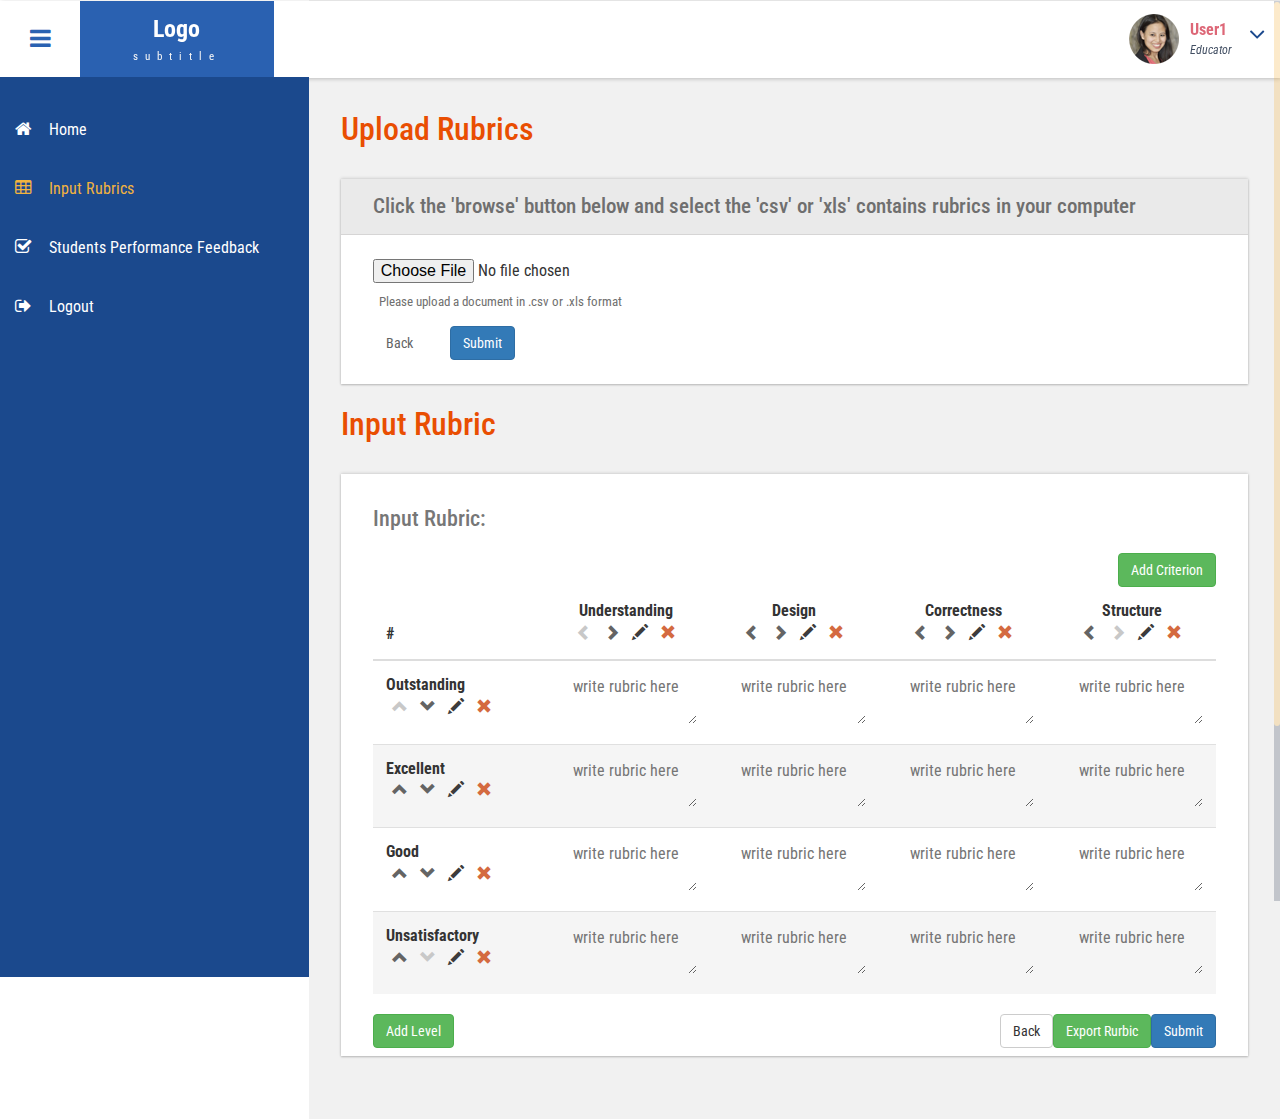
==== commit da78cf21: "after merge" ====
--- a/input_rubric.html
+++ b/input_rubric.html
@@ -62,11 +62,14 @@
 	    width:100%;
 	    	overflow: auto;
  	}
-
+	textarea{
+		text-align: center
+	}
 </style>
 <!--//Metis Menu -->
 </head> 
 <body class="cbp-spmenu-push">
+
 	<div class="main-content">
 		<!--left-fixed -navigation-->
 		<div class=" sidebar" role="navigation">
@@ -78,15 +81,6 @@
 						</li>
 						<li>
 							<a href="input_rubric.html"><i class="fa fa-table nav_icon"></i>Input Rubrics</a>
-						</li>
-						<li>
-							<a href="upload_rubrics.html"><i class="glyphicon glyphicon-open-file nav_icon"></i>Upload Rubric</a>
-						</li>
-						<li>
-							<a href="feedback_by_ten_rules.html"><i class="fa fa-check-square-o nav_icon"></i>Feedback by ten rules</span></a>
-						</li>
-						<li>
-							<a href="upload_students_data.html"><i class="glyphicon glyphicon-cloud-upload nav_icon"></i>Upload Students Data</span></a>
 						</li>
 						<li>
 							<a href="students_performance_feedback.html"><i class="fa fa-check-square-o nav_icon"></i>Students Performance Feedback</a>
@@ -137,7 +131,7 @@
 							<ul class="dropdown-menu drp-mnu">
 								<li> <a href="#"><i class="fa fa-cog"></i> Settings</a> </li> 
 								<li> <a href="#"><i class="fa fa-user"></i> Profile</a> </li> 
-								<li> <a href="#"><i class="fa fa-sign-out"></i> Logout</a> </li>
+								<li> <a href="login.html"><i class="fa fa-sign-out"></i> Logout</a> </li>
 							</ul>
 						</li>
 					</ul>
@@ -149,14 +143,46 @@
 		<!-- //header-ends -->
 		<!-- main content start-->
 		<div id="page-wrapper">
+
+
+
+			<div class="main-page">
+				<div class="forms">
+					<h3 class="title1">Upload Rubrics</h3>
+					<div class="form-grids row widget-shadow" data-example-id="basic-forms"> 
+						<div class="form-title">
+							<h4>Click the 'browse' button below and select the 'csv' or 'xls' contains rubrics in your computer</h4>
+						</div>
+						<div class="form-body">
+							<form> 
+								<div class="form-group"> 
+									<!-- <label for="exampleInputFile">File input</label>  -->
+									<input  type="file" id="exampleInputFile"> 
+									<p class="help-block">Please upload a document in .csv or .xls format</p> 
+								</div> 
+								<div style="display: inline-block; margin-right:10px">
+									<button type="button" class="btn" onclick="back()">Back</button>
+								</div>
+								<div style="display: inline-block; margin-left:10px">
+									<button type="button" class="btn btn-primary" onclick="index2()">Submit</button>
+								</div>
+							</form> 
+						</div>
+					</div>
+					
+				</div>
+			</div>
+	
+			<br/>
+
 			<div class="main-page">
 				<div class="tables">
-					<h3 class="title1">Rubrics</h3>
+					<h3 class="title1">Input Rubric</h3>
 					<div class="bs-example widget-shadow" data-example-id="contextual-table"> 
-						<h4>Rubric Input:</h4>										
+						<h4>Input Rubric:</h4>										
 							<div style="float:right; display:inline;">
  								<button class="btn btn-success" data-toggle="modal" data-target="#myModal1">
-									Add Criteria
+									Add Criterion
 								</button> 
 							</div>
 
@@ -212,7 +238,7 @@
 								<tr id="tabeltr"> 
 									<th scope="row"><span>Outstanding</span><br/>
 										<button class='glyphicon glyphicon-chevron-up'  onclick="up(this)"/>
-										<button class='glyphicon glyphicon-chevron-down' onclick="down(this)"  />  
+										<button class='glyphicon glyphicon-chevron-down' onclick="down(this)"/>  
 										<button class='glyphicon glyphicon-pencil' data-toggle="modal" data-target="#myModal4" onclick="updateLevel(this)" />
 										<button class='glyphicon glyphicon-remove' onclick="removeLevel(this)" />
 									</th>
@@ -315,7 +341,12 @@
 								</button>
 							</div>
 							<div style="float:right">
-								<button class="btn btn-default" onclick="back()">
+								<button class="btn btn-success" >
+									Export Rurbic
+								</button>
+							</div>
+							<div style="float:right">
+								<button type="button" class="btn btn-default" onclick="back()">
 									Back
 								</button>
 							</div>
@@ -344,6 +375,78 @@
 					</div>
 				</div>
 			</div>
+
+
+			<br/>
+			<div class="main-page" id="feedback">
+				<div class="tables">
+					<h3 class="title1">Rubric Feedback</h3>
+					<div class="bs-example widget-shadow" data-example-id="contextual-table"> 
+						<div><h4 style="text-align: center">Feedback:</h4>	<div>									
+						<table class="table">
+							<tbody id="tablebody" > 
+								<tr id="tabeltr" class="active"> 
+									<th scope="row"><span>Feedback 1:</span><br/>
+									</th>
+									<td>The rubrics violate rule 2. <br> The language used in criteria XXX is ambiguous.</td>
+
+								</tr> 
+								<tr id="tabeltr" > 
+									<th scope="row"><span>Feedback 2:</span><br/>
+									</th>
+									<td>The rubrics violate rule 6. <br>Please restrict description of quality to what students can do in creiteria XXX.</td>
+
+								</tr> 								
+								<tr id="tabeltr" class="active"> 
+									<th scope="row"><span>Feedback 3:</span><br/>
+									</th>
+									<td>The rubrics follow rule 3</td>
+
+								</tr> 
+								<tr id="tabeltr" > 
+									<th scope="row"><span>Feedback 4:</span><br/>
+									</th>
+
+									<td>The rubrics follow rule 7</td>
+								</tr> 
+								<tr id="tabeltr" class="active"> 
+									<th scope="row"><span>Feedback 5:</span><br/>
+									</th>
+
+									<td>The rubrics follow rule 9</td>
+								</tr> 
+								<tr id="tabeltr" > 
+									<th scope="row"><span>Feedback 6:</span><br/>
+									</th>
+
+									<td>The rubrics follow rule 10</td>
+								</tr> 
+							</tbody> 
+						</table>
+						<div style="text-align: center">
+							<div style="display: inline-block;">
+								<button type="button" class="btn btn-default" onclick="back()">Back</button>
+							</div>
+							<div style="display: inline-block;">
+								<button type="button" class="btn btn-success" onclick="edit_rubric()">Edit Rubric</button>
+							</div>
+							<div style="display: inline-block;">
+								<button type="button" class="btn btn-success" onclick="export_rubric()">Export Rubric</button>
+							</div>
+							<div style="display: inline-block;">
+								<button type="button" class="btn btn-success" onclick="export_feedback()">Export feedback</button>
+							</div>
+							<div style="display: inline-block;">
+								<button type="button" class="btn btn-primary" onclick="students_feedback()">Students' data</button>
+							</div>
+						</div>
+					</div>
+				</div>
+			</div>
+		</div>
+	</div>
+
+
 		</div>
 	</div>
 	<!-- Classie -->
@@ -363,14 +466,13 @@
 				classie.toggle( menuLeft, 'cbp-spmenu-open' );
 				disableOther( 'showLeftPush' );
 			};
-			
+
+
 			function disableOther( button ) {
 				if( button !== 'showLeftPush' ) {
 					classie.toggle( showLeftPush, 'disabled' );
 				}
 			}
-
-
 
 			function criteriaButton(Criteria){
 				 $("thead tr").append("<th width=0% style='text-align: center;'>"+Criteria+"<br/><button class='glyphicon glyphicon-chevron-left'  onclick='left(this)'/><button class='glyphicon glyphicon-chevron-right' onclick='right(this)'/><button class='glyphicon glyphicon-pencil' data-toggle='modal' data-target='#myModal4' onclick='updateCriteria(this)'/><button class='glyphicon glyphicon-remove' onclick='removeCriteria(this)' /></th>");
@@ -394,7 +496,7 @@
 			}
 
 			$(document).ready(function(){
-				$("#tablebody tr:odd").attr("class","active");			//斑马线
+				$("#tablebody tr:odd").attr("class","active");			//斑马�?
 				$("#levelInputButton").click(function(){				//为模态框的add按钮添加事件
 					var level = $("#levelInput").val();
 					if(level==null || level==''){
@@ -402,6 +504,7 @@
 					}else{
 						levelButton(level);
 					}
+					disablebutton();	
 				});
 
 				$("#criteriaInputButton").click(function(){				//为模态框的add按钮添加事件
@@ -411,6 +514,7 @@
 					}else{
 						criteriaButton(Criteria);
 					}
+					disablebutton();	
 				});	
 
 				$("#levelUpdateButton").click(function(){				//为模态框的add按钮添加事件
@@ -421,13 +525,46 @@
 					$updateCriteriaNum.parent().children('span').text($("#criteriaUpdate").val());
 				});	
 
+
+				$(".glyphicon-chevron-down").attr("style","color:rgb(100, 100, 100)");
+				$(".glyphicon-chevron-down:last").attr("style","color:rgb(200, 200, 200)");
+				//$(".glyphicon-chevron-down:last").attr("style","disabled: true");
+
+				$(".glyphicon-chevron-up").attr("style","color:rgb(100, 100, 100)");
+				$(".glyphicon-chevron-up:first").attr("style","color:rgb(200, 200, 200)");
+				//$(".glyphicon-chevron-up:first").attr("style","disabled: true");
+
+				$(".glyphicon-chevron-right").attr("style","color:rgb(100, 100, 100)");
+				$(".glyphicon-chevron-right:last").attr("style","color:rgb(200, 200, 200)");
+				//$(".glyphicon-chevron-right:last").attr("style","disabled: true");
+
+				$(".glyphicon-chevron-left").attr("style","color:rgb(100, 100, 100)");
+				$(".glyphicon-chevron-left:first").attr("style","color:rgb(200, 200, 200)");
+				//$(".glyphicon-chevron-left:first").attr("style","disabled: true");
+
+				$("#feedback").attr("style","display:none;");
 			});	
+			function disablebutton(){
+				$(".glyphicon-chevron-down").attr("style","color:rgb(100, 100, 100)");
+				$(".glyphicon-chevron-down:last").attr("style","color:rgb(200, 200, 200)");
+				//$(".glyphicon-chevron-down:last").attr("style","disabled: true");
+				$(".glyphicon-chevron-up").attr("style","color:rgb(100, 100, 100)");
+				$(".glyphicon-chevron-up:first").attr("style","color:rgb(200, 200, 200)");
+				//$(".glyphicon-chevron-up:first").attr("style","disabled: true");
+				$(".glyphicon-chevron-right").attr("style","color:rgb(100, 100, 100)");
+				$(".glyphicon-chevron-right:last").attr("style","color:rgb(200, 200, 200)");
+				//$(".glyphicon-chevron-right:last").attr("style","disabled: true");
+				$(".glyphicon-chevron-left").attr("style","color:rgb(100, 100, 100)");
+				$(".glyphicon-chevron-left:first").attr("style","color:rgb(200, 200, 200)");
+				//$(".glyphicon-chevron-left:first").attr("style","disabled: true");
+			}
 
 			function removeLevel(id){				//为模态框的add按钮添加事件
 				if(confirm("Confirm to delete?")){
 					id.parentNode.parentNode.remove();
 					zebraLines();
 				}		
+				disablebutton();
 			};	
 
 
@@ -436,6 +573,7 @@
 				$updateLevelNum=$id;
 				var $text = $id.parent().parent().children('th').children('span').text();
 				$("#myModal4 input[id='levelUpdate']").val($text);
+				disablebutton();
 			};	
 
 
@@ -444,6 +582,7 @@
 				$updateCriteriaNum=$id;
 				var $text = $id.parent().children('span').text();
 				$("#myModal3 input[id='criteriaUpdate']").val($text);
+				disablebutton();
 			};	
 
 			function up(id){				//为模态框的add按钮添加事件
@@ -452,7 +591,8 @@
 					//alert($id.parent().parent().prev().children('th').children('span').text());
 					$id.parent().parent().after($id.parent().parent().prev());
 					zebraLines();
-				}		
+				}	
+				disablebutton();	
 			};
 
 			function down(id){				//为模态框的add按钮添加事件
@@ -462,6 +602,7 @@
 					$id.parent().parent().before($id.parent().parent().next());
 					zebraLines();
 				}		
+				disablebutton();
 			};
 
 			function left(id){				//为模态框的add按钮添加事件
@@ -470,7 +611,8 @@
 					//alert($id.parent().parent().prev().children('th').children('span').text());
 					$id.parent().after($id.parent().prev());
 					zebraLines();
-				}		
+				}	
+				disablebutton();	
 			};
 
 			function right(id){				//为模态框的add按钮添加事件
@@ -480,13 +622,16 @@
 					$id.parent().before($id.parent().next());
 					zebraLines();
 				}		
+				disablebutton();
 			};
 
 			function removeCriteria(id){				//为模态框的add按钮添加事件
 				if(confirm("Confirm to delete?")){
 					id.parentNode.remove();
 					updatewidth();
-				}		
+					$("tbody tr td:last-child").remove();
+				}
+				disablebutton();		
 			};	
 
 			function updatewidth(){
@@ -498,11 +643,17 @@
 			}
 
 			function submit(){
-				window.location.href = "feedback_by_ten_rules.html";
+				$("#feedback").attr("style","display:show;");
+				window.location.href = "#feedback";
 			}
 			function back(){
 				window.location.href = "index.html";
 			}
+
+			function students_feedback(){
+				window.location.href = "students_performance_feedback.html";
+			}
+
 		</script>
 
 	<!--scrolling js-->
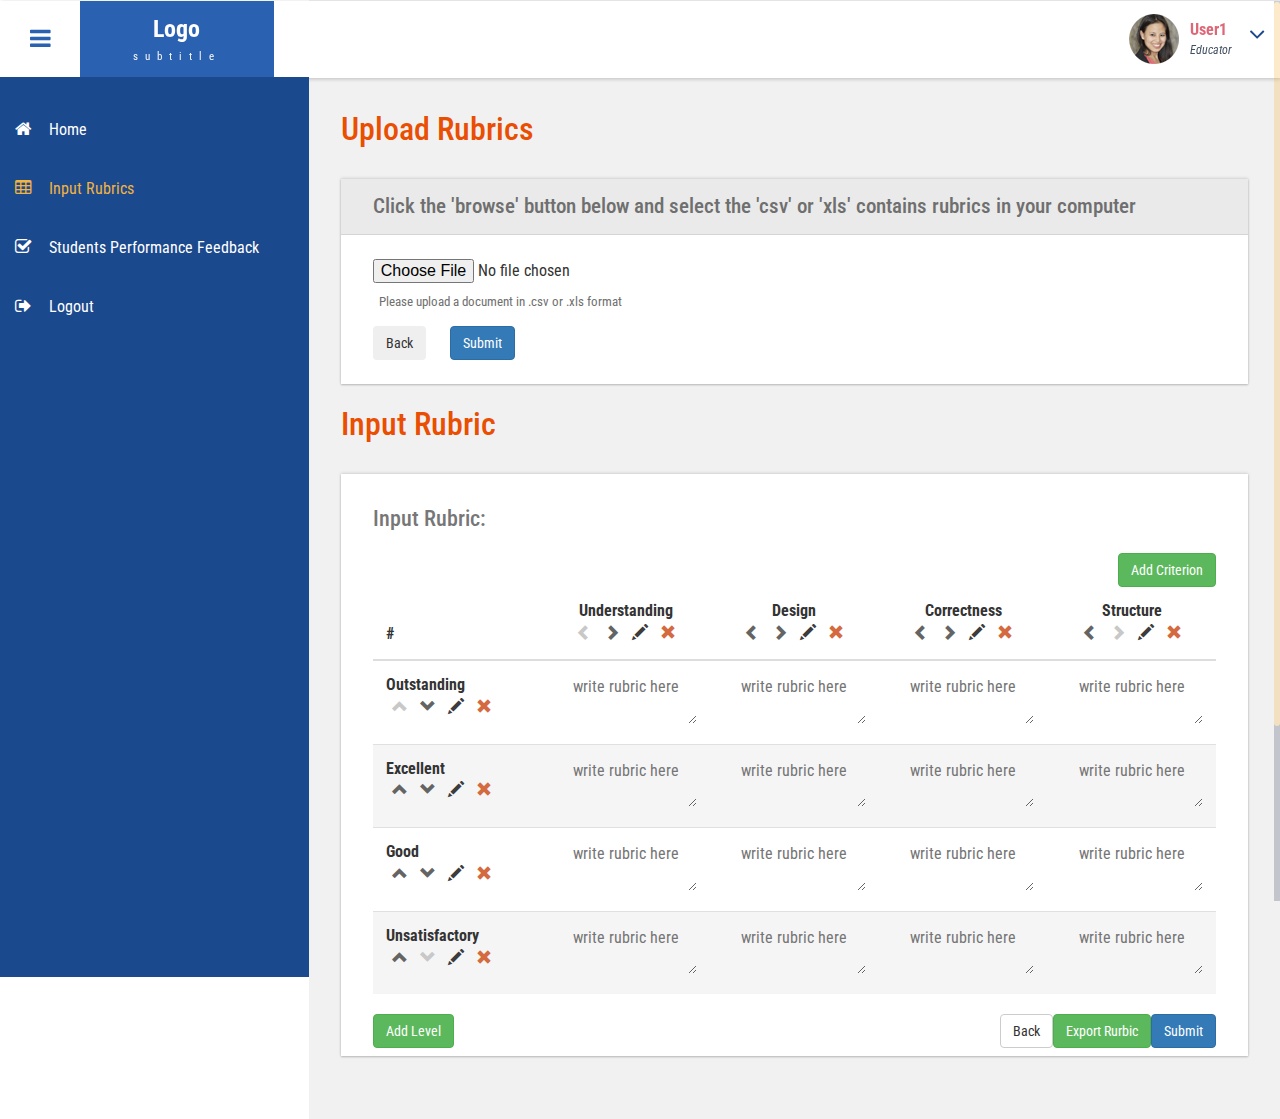
==== commit 2dc9b6a9: "modify button" ====
--- a/input_rubric.html
+++ b/input_rubric.html
@@ -34,7 +34,7 @@
 <link href="css/custom.css" rel="stylesheet">
 
 <style type="text/css">
-	button{
+	table button{
 		color: rgb(100, 100, 100);
 	    background-color: Transparent;
 	    background-repeat:no-repeat;
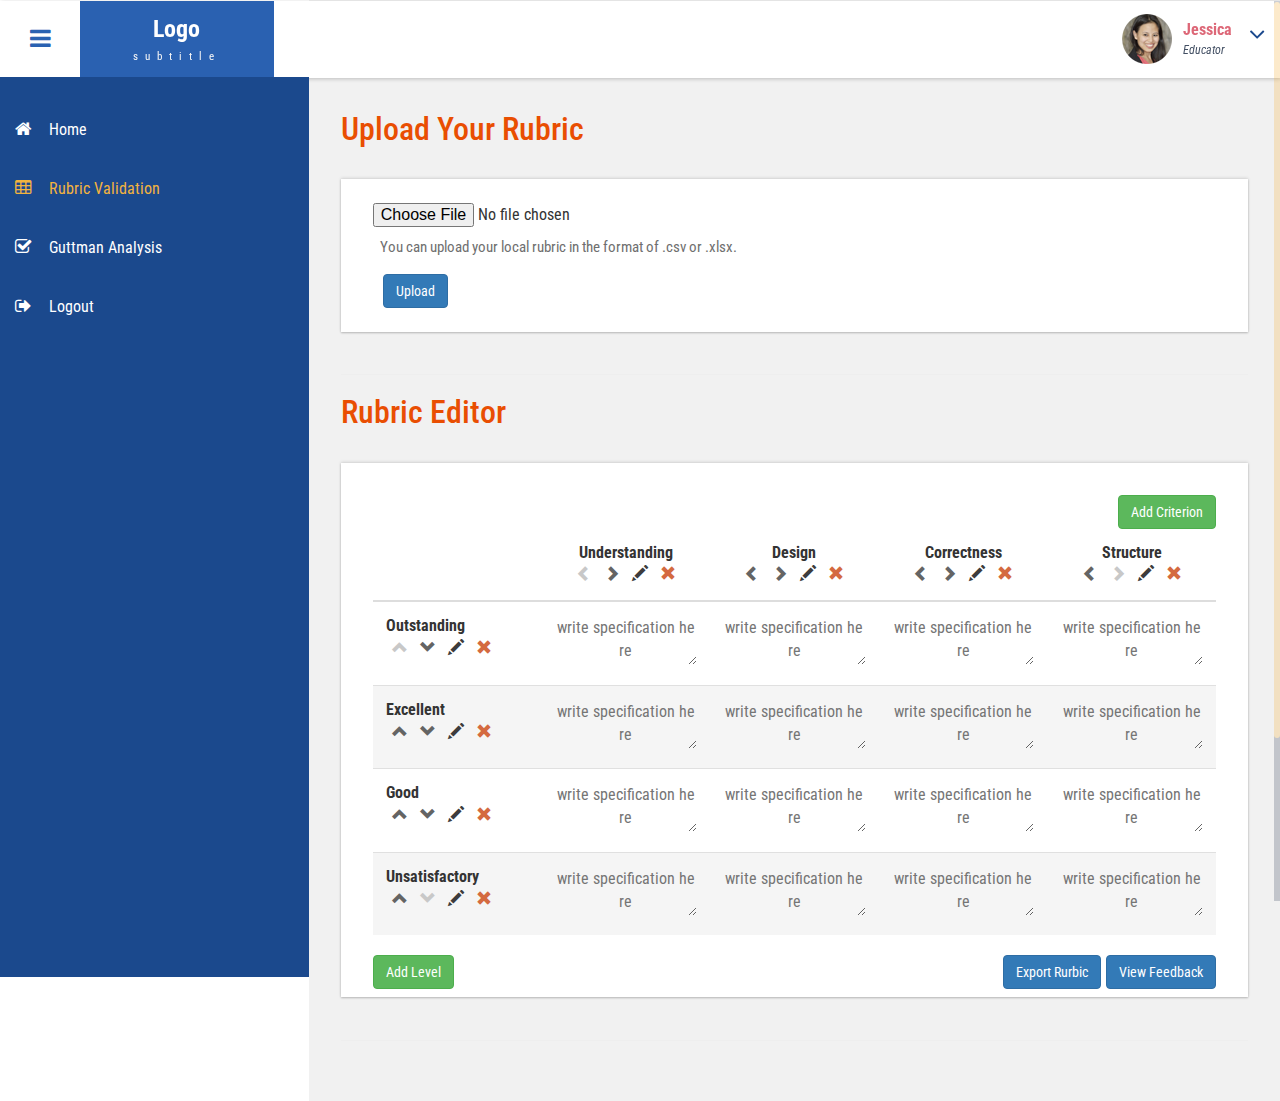
==== commit 98f59100: "[Update] text" ====
--- a/input_rubric.html
+++ b/input_rubric.html
@@ -1,7 +1,7 @@
 <!DOCTYPE HTML>
 <html>
 <head>
-<title>Tables</title>
+<title>Rubric Validation</title>
 <meta name="viewport" content="width=device-width, initial-scale=1">
 <meta http-equiv="Content-Type" content="text/html; charset=utf-8" />
 <meta name="keywords" content="Novus Admin Panel Responsive web template, Bootstrap Web Templates, Flat Web Templates, Android Compatible web template, 
@@ -34,7 +34,7 @@
 <link href="css/custom.css" rel="stylesheet">
 
 <style type="text/css">
-	table button{
+	button{
 		color: rgb(100, 100, 100);
 	    background-color: Transparent;
 	    background-repeat:no-repeat;
@@ -80,10 +80,10 @@
 							<a href="index.html"><i class="fa fa-home nav_icon"></i>Home</a>
 						</li>
 						<li>
-							<a href="input_rubric.html"><i class="fa fa-table nav_icon"></i>Input Rubrics</a>
+							<a href="input_rubric.html"><i class="fa fa-table nav_icon"></i>Rubric Validation</a>
 						</li>
 						<li>
-							<a href="students_performance_feedback.html"><i class="fa fa-check-square-o nav_icon"></i>Students Performance Feedback</a>
+							<a href="students_performance_feedback.html"><i class="fa fa-check-square-o nav_icon"></i>Guttman Analysis</a>
 						</li>
 						<li>
 							<a href="login.html"><i class="fa fa-sign-out nav_icon"></i>Logout</a>
@@ -120,7 +120,7 @@
 								<div class="profile_img">	
 									<span class="prfil-img"><img src="images/a.png" alt=""> </span> 
 									<div class="user-name">
-										<p>User1</p>
+										<p>Jessica</p>
 										<span>Educator</span>
 									</div>
 									<i class="fa fa-angle-down lnr"></i>
@@ -148,23 +148,17 @@
 
 			<div class="main-page">
 				<div class="forms">
-					<h3 class="title1">Upload Rubrics</h3>
+					<h3 class="title1">Upload Your Rubric</h3>
 					<div class="form-grids row widget-shadow" data-example-id="basic-forms"> 
-						<div class="form-title">
-							<h4>Click the 'browse' button below and select the 'csv' or 'xls' contains rubrics in your computer</h4>
-						</div>
 						<div class="form-body">
 							<form> 
 								<div class="form-group"> 
 									<!-- <label for="exampleInputFile">File input</label>  -->
 									<input  type="file" id="exampleInputFile"> 
-									<p class="help-block">Please upload a document in .csv or .xls format</p> 
+									<p class="help-block" style="font-size:15px;">You can upload your local rubric in the format of .csv or .xlsx.</p> 
 								</div> 
-								<div style="display: inline-block; margin-right:10px">
-									<button type="button" class="btn" onclick="back()">Back</button>
-								</div>
 								<div style="display: inline-block; margin-left:10px">
-									<button type="button" class="btn btn-primary" onclick="index2()">Submit</button>
+									<button type="button" class="btn btn-primary" onclick="index2()">Upload</button>
 								</div>
 							</form> 
 						</div>
@@ -174,12 +168,11 @@
 			</div>
 	
 			<br/>
-
+			<hr/>
 			<div class="main-page">
+			  <h3 class="title1">Rubric Editor</h3>	
 				<div class="tables">
-					<h3 class="title1">Input Rubric</h3>
-					<div class="bs-example widget-shadow" data-example-id="contextual-table"> 
-						<h4>Input Rubric:</h4>										
+					<div class="bs-example widget-shadow" data-example-id="contextual-table"> 										
 							<div style="float:right; display:inline;">
  								<button class="btn btn-success" data-toggle="modal" data-target="#myModal1">
 									Add Criterion
@@ -207,7 +200,7 @@
 						<table class="table" style="table-layout:fixed;word-break:break-all;">
 							<thead>
 								<tr id="tabeltr"> 
-									<th>#</th>				
+									<th></th>				
 									<th width="20%" style="text-align: center;"><span>Understanding</span><br/> 
 										<button class='glyphicon glyphicon-chevron-left'  onclick="left(this)"/>
 										<button class='glyphicon glyphicon-chevron-right' onclick="right(this)"  />  
@@ -246,10 +239,10 @@
 									<td><input type="textarea" id="search1"></td>
 									<td><input type="textarea" id="search1"></td>
 									<td><input type="textarea" id="search1"></td> -->
-									<td><textarea id="search1" placeholder="write rubric here"></textarea></td>
-									<td><textarea id="search1" placeholder="write rubric here"></textarea></td>
-									<td><textarea id="search1" placeholder="write rubric here"></textarea></td>
-									<td><textarea id="search1" placeholder="write rubric here"></textarea></td>
+									<td><textarea id="search1" placeholder="write specification here"></textarea></td>
+									<td><textarea id="search1" placeholder="write specification here"></textarea></td>
+									<td><textarea id="search1" placeholder="write specification here"></textarea></td>
+									<td><textarea id="search1" placeholder="write specification here"></textarea></td>
 														
 								</tr> 
 								<tr id="tabeltr"> 
@@ -259,10 +252,10 @@
 										<button class='glyphicon glyphicon-pencil' data-toggle="modal" data-target="#myModal4" onclick="updateLevel(this)"/>
 										<button class='glyphicon glyphicon-remove' onclick="removeLevel(this)" />
 									</th> 
-									<td><textarea id="search2" placeholder="write rubric here"></textarea></td>
-									<td><textarea id="search2" placeholder="write rubric here"></textarea></td>
-									<td><textarea id="search2" placeholder="write rubric here"></textarea></td>
-									<td><textarea id="search2" placeholder="write rubric here"></textarea></td>
+									<td><textarea id="search2" placeholder="write specification here"></textarea></td>
+									<td><textarea id="search2" placeholder="write specification here"></textarea></td>
+									<td><textarea id="search2" placeholder="write specification here"></textarea></td>
+									<td><textarea id="search2" placeholder="write specification here"></textarea></td>
 								
 								</tr> 
 								<tr id="tabeltr"> 
@@ -272,10 +265,10 @@
 										<button class='glyphicon glyphicon-pencil' data-toggle="modal" data-target="#myModal4" onclick="updateLevel(this)"/>
 										<button class='glyphicon glyphicon-remove' onclick="removeLevel(this)"/>
 									</th> 
-									<td><textarea id="search1" placeholder="write rubric here"></textarea></td>
-									<td><textarea id="search1" placeholder="write rubric here"></textarea></td>
-									<td><textarea id="search1" placeholder="write rubric here"></textarea></td>
-									<td><textarea id="search1" placeholder="write rubric here"></textarea></td>
+									<td><textarea id="search1" placeholder="write specification here"></textarea></td>
+									<td><textarea id="search1" placeholder="write specification here"></textarea></td>
+									<td><textarea id="search1" placeholder="write specification here"></textarea></td>
+									<td><textarea id="search1" placeholder="write specification here"></textarea></td>
 									
 								</tr> 
 								<tr id="tabeltr"> 
@@ -286,10 +279,10 @@
 									 	<button class='glyphicon glyphicon-remove' onclick="removeLevel(this)"/>
 										<!--绑定模态话弹出窗口--> 
 									</th> 
-									<td><textarea id="search2" placeholder="write rubric here"></textarea></td>
-									<td><textarea id="search2" placeholder="write rubric here"></textarea></td>
-									<td><textarea id="search2" placeholder="write rubric here"></textarea></td>
-									<td><textarea id="search2" placeholder="write rubric here"></textarea></td>
+									<td><textarea id="search2" placeholder="write specification here"></textarea></td>
+									<td><textarea id="search2" placeholder="write specification here"></textarea></td>
+									<td><textarea id="search2" placeholder="write specification here"></textarea></td>
+									<td><textarea id="search2" placeholder="write specification here"></textarea></td>
 					
 								</tr> 
 							</tbody> 
@@ -335,19 +328,14 @@
 								Add Level
 							</button>
 
-							<div style="float:right">
+							<div style="float:right; margin-left: 5px">
 								<button class="btn btn-primary" onclick="submit()">
-									Submit
+									View Feedback
 								</button>
 							</div>
 							<div style="float:right">
-								<button class="btn btn-success" >
+								<button class="btn btn-primary" >
 									Export Rurbic
-								</button>
-							</div>
-							<div style="float:right">
-								<button type="button" class="btn btn-default" onclick="back()">
-									Back
 								</button>
 							</div>
 						</div>	
@@ -376,8 +364,8 @@
 				</div>
 			</div>
 
-
 			<br/>
+			<hr/>
 			<div class="main-page" id="feedback">
 				<div class="tables">
 					<h3 class="title1">Rubric Feedback</h3>
@@ -389,7 +377,6 @@
 									<th scope="row"><span>Feedback 1:</span><br/>
 									</th>
 									<td>The rubrics violate rule 2. <br> The language used in criteria XXX is ambiguous.</td>
-
 								</tr> 
 								<tr id="tabeltr" > 
 									<th scope="row"><span>Feedback 2:</span><br/>
@@ -409,35 +396,11 @@
 
 									<td>The rubrics follow rule 7</td>
 								</tr> 
-								<tr id="tabeltr" class="active"> 
-									<th scope="row"><span>Feedback 5:</span><br/>
-									</th>
-
-									<td>The rubrics follow rule 9</td>
-								</tr> 
-								<tr id="tabeltr" > 
-									<th scope="row"><span>Feedback 6:</span><br/>
-									</th>
-
-									<td>The rubrics follow rule 10</td>
-								</tr> 
 							</tbody> 
 						</table>
 						<div style="text-align: center">
 							<div style="display: inline-block;">
-								<button type="button" class="btn btn-default" onclick="back()">Back</button>
-							</div>
-							<div style="display: inline-block;">
-								<button type="button" class="btn btn-success" onclick="edit_rubric()">Edit Rubric</button>
-							</div>
-							<div style="display: inline-block;">
-								<button type="button" class="btn btn-success" onclick="export_rubric()">Export Rubric</button>
-							</div>
-							<div style="display: inline-block;">
-								<button type="button" class="btn btn-success" onclick="export_feedback()">Export feedback</button>
-							</div>
-							<div style="display: inline-block;">
-								<button type="button" class="btn btn-primary" onclick="students_feedback()">Students' data</button>
+								<button type="button" class="btn btn-primary" onclick="export_rubric()">Export Feedback With Rubric</button>
 							</div>
 						</div>
 					</div>
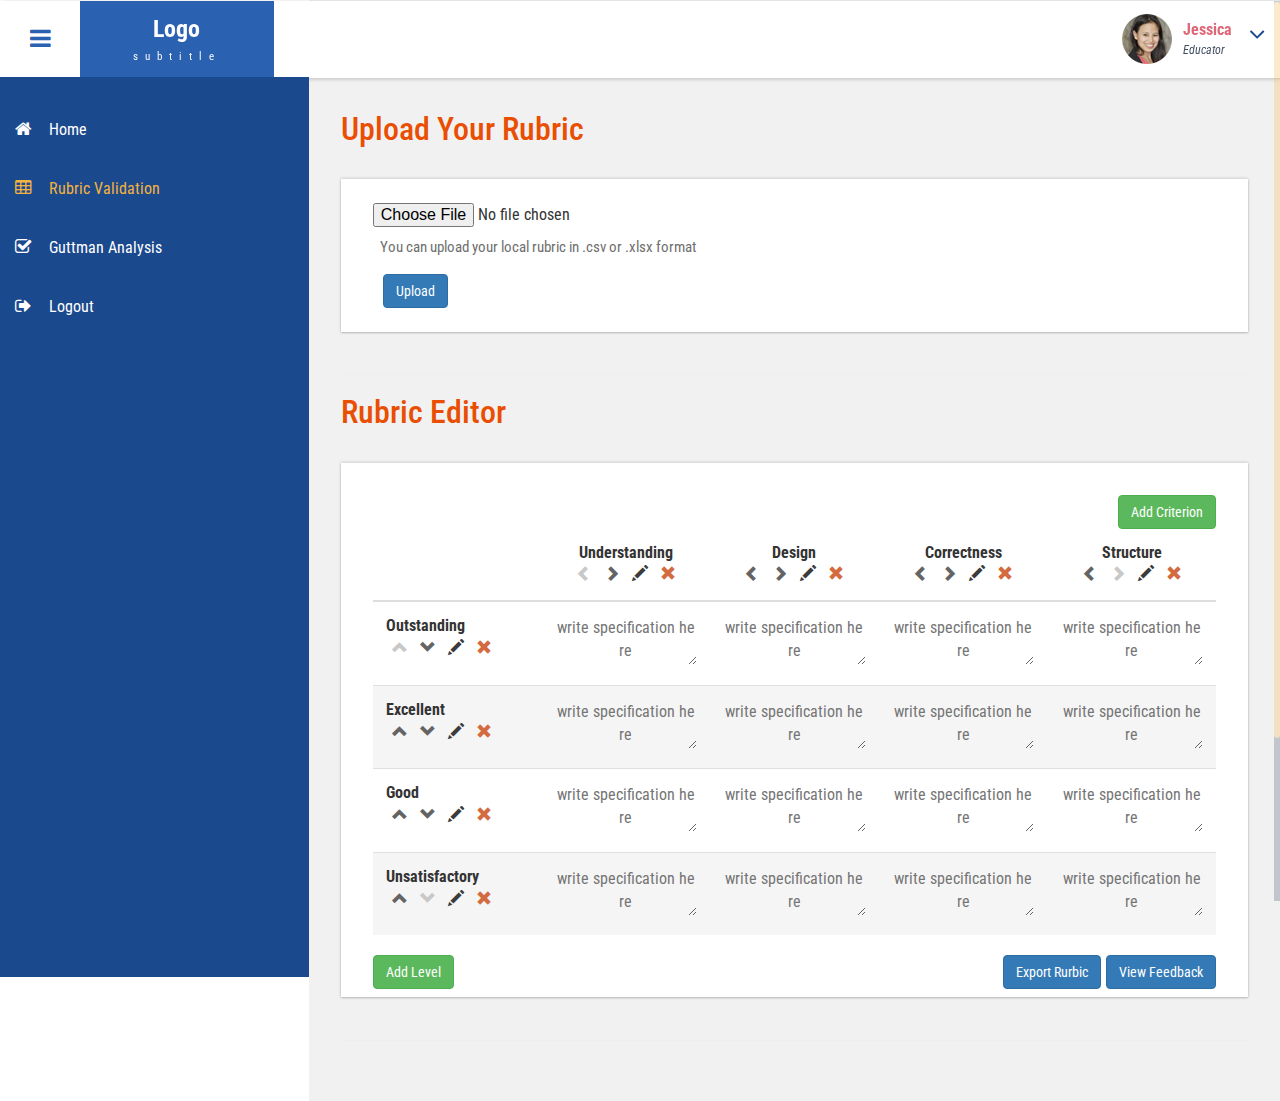
==== commit 80b27380: "[update]" ====
--- a/input_rubric.html
+++ b/input_rubric.html
@@ -155,7 +155,7 @@
 								<div class="form-group"> 
 									<!-- <label for="exampleInputFile">File input</label>  -->
 									<input  type="file" id="exampleInputFile"> 
-									<p class="help-block" style="font-size:15px;">You can upload your local rubric in the format of .csv or .xlsx.</p> 
+									<p class="help-block" style="font-size:15px;">You can upload your local rubric in .csv or .xlsx format</p> 
 								</div> 
 								<div style="display: inline-block; margin-left:10px">
 									<button type="button" class="btn btn-primary" onclick="index2()">Upload</button>
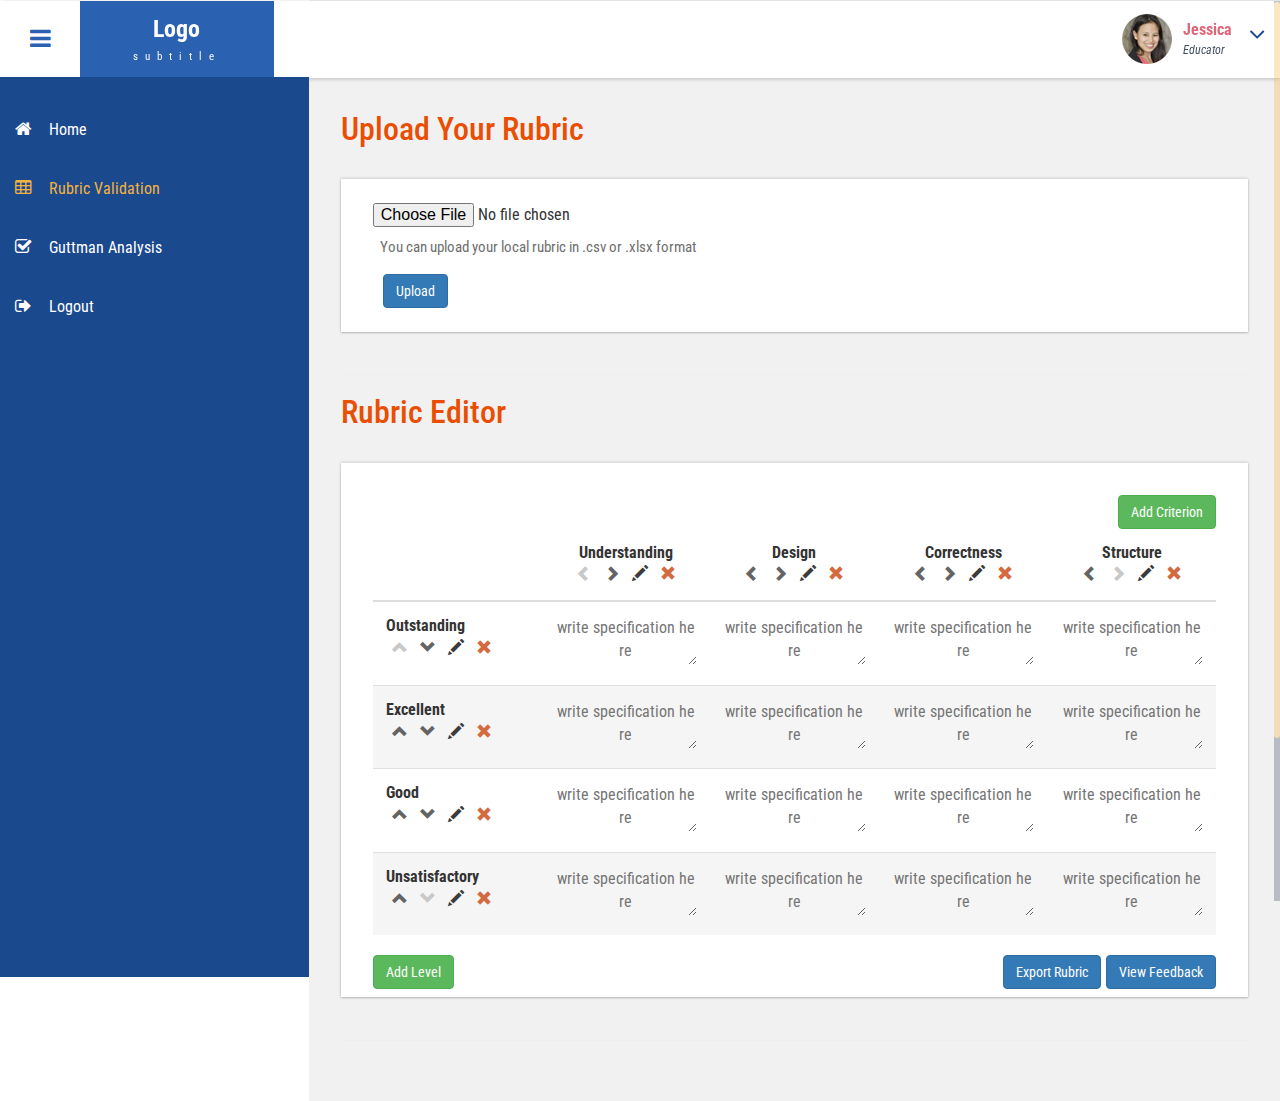
==== commit 279038df: "[update] rubric feedback" ====
--- a/input_rubric.html
+++ b/input_rubric.html
@@ -335,7 +335,7 @@
 							</div>
 							<div style="float:right">
 								<button class="btn btn-primary" >
-									Export Rurbic
+									Export Rubric
 								</button>
 							</div>
 						</div>	
@@ -376,25 +376,43 @@
 								<tr id="tabeltr" class="active"> 
 									<th scope="row"><span>Feedback 1:</span><br/>
 									</th>
-									<td>The rubrics violate rule 2. <br> The language used in criteria XXX is ambiguous.</td>
+									<td>
+										Avoid the use of counts when writing quality criteria.
+									</td>
+									<td>
+										Found in [critera: <b>Design</b>] - [level: <b>Good</b>]
+									</td>
 								</tr> 
 								<tr id="tabeltr" > 
 									<th scope="row"><span>Feedback 2:</span><br/>
 									</th>
-									<td>The rubrics violate rule 6. <br>Please restrict description of quality to what students can do in creiteria XXX.</td>
+									<td>
+										Restrict the description of quality to what students can do.
+									</td>
+									<td>
+										Found in [critera: <b>Structure</b>] - [level: <b>Excellent</b>]
+									</td>
 
 								</tr> 								
 								<tr id="tabeltr" class="active"> 
-									<th scope="row"><span>Feedback 3:</span><br/>
+									<th scope="row"><span>Feedback 2:</span><br/>
 									</th>
-									<td>The rubrics follow rule 3</td>
-
+									<td>
+										Utilises language that of enable users to assess learning.
+									</td>
+									<td>
+										Found in [critera: <b>Understanding</b>] - [level: <b>Unsatisfactory</b>]
+									</td>
 								</tr> 
 								<tr id="tabeltr" > 
 									<th scope="row"><span>Feedback 4:</span><br/>
 									</th>
-
-									<td>The rubrics follow rule 7</td>
+									<td>
+										Avoids the use of ambiguous language to distinguish levels of quality. 
+									</td>
+									<td>
+										Found in [level: <b>Unsatisfactory</b>]
+									</td>
 								</tr> 
 							</tbody> 
 						</table>
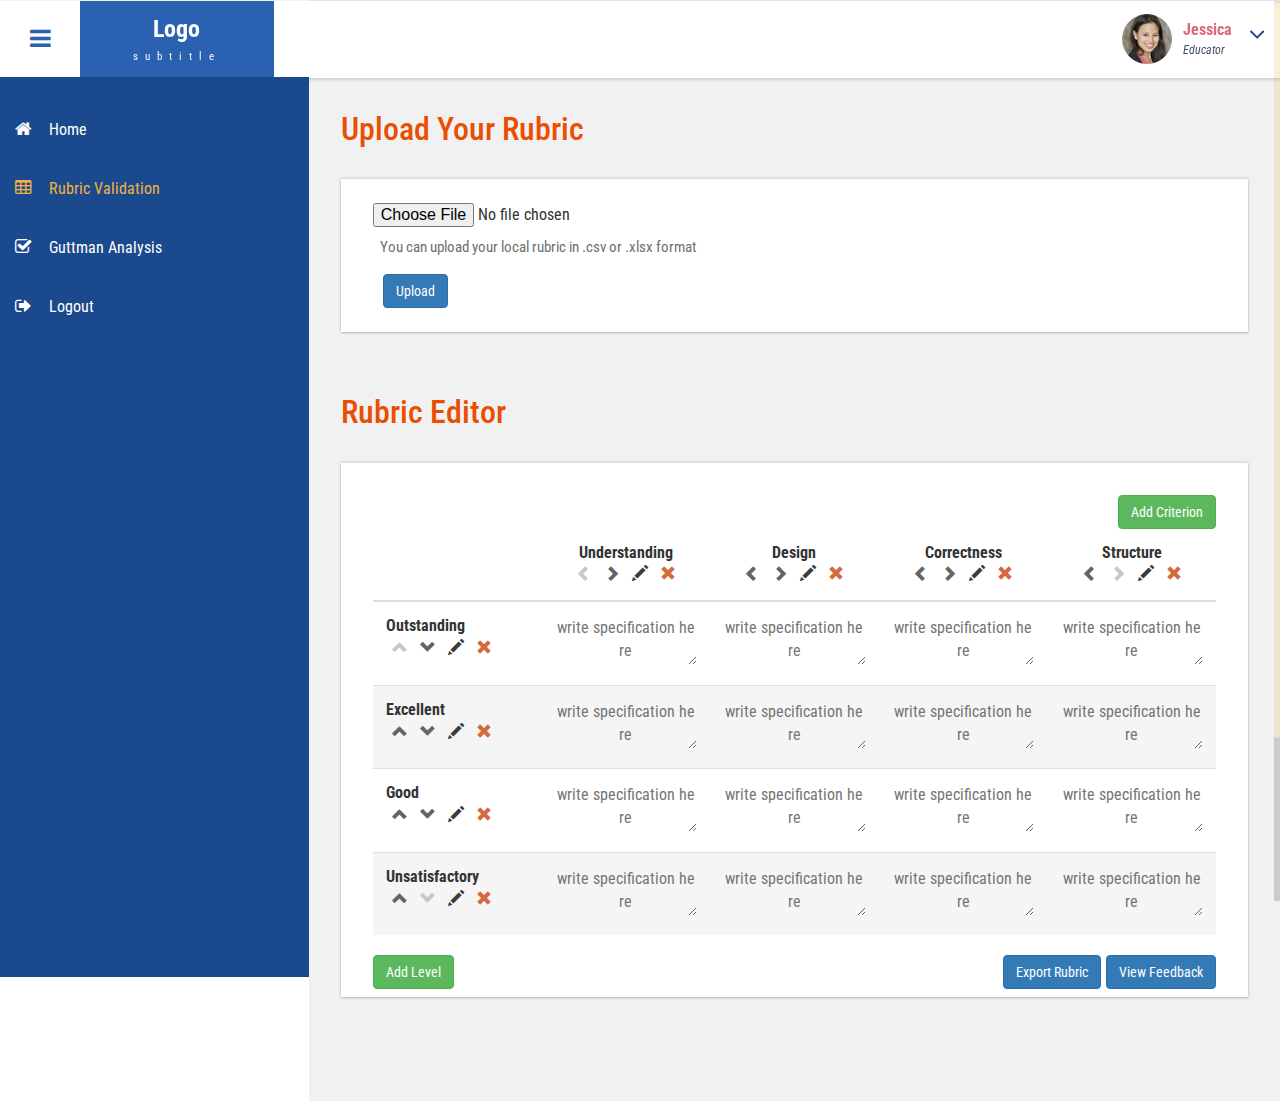
==== commit 6a4a9f4e: "[Update]" ====
--- a/input_rubric.html
+++ b/input_rubric.html
@@ -370,7 +370,7 @@
 				<div class="tables">
 					<h3 class="title1">Rubric Feedback</h3>
 					<div class="bs-example widget-shadow" data-example-id="contextual-table"> 
-						<div><h4 style="text-align: center">Feedback:</h4>	<div>									
+						<div><h4 style="text-align: center">Feedbacks:</h4>	<div>									
 						<table class="table">
 							<tbody id="tablebody" > 
 								<tr id="tabeltr" class="active"> 
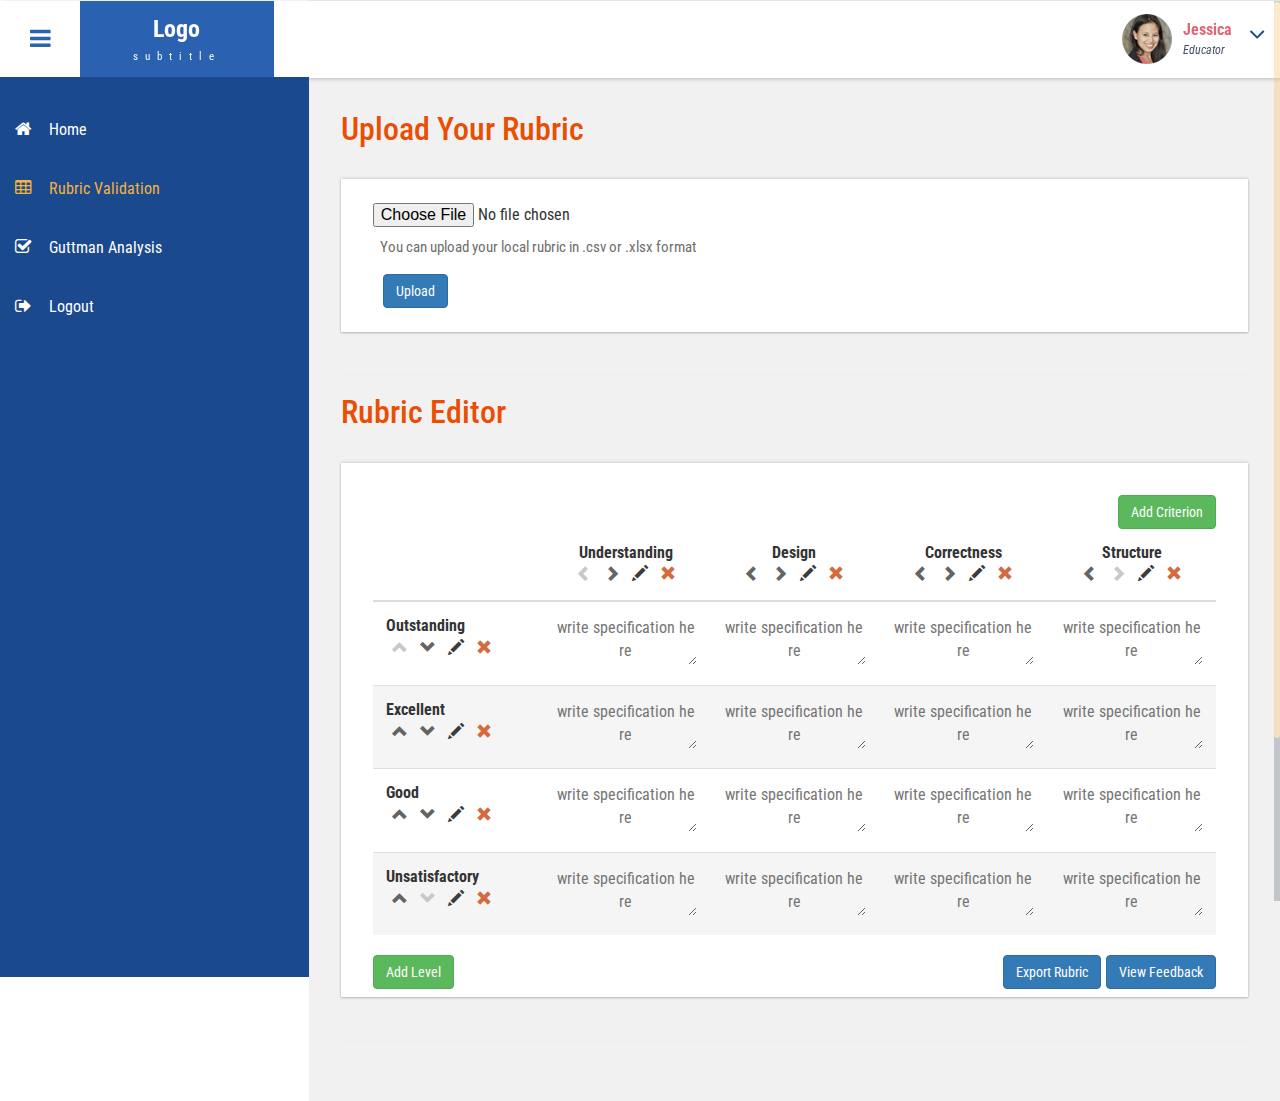
==== commit 874ea9de: "Merge pull request #1 from DingchunFei/feature/text-refine" ====
--- a/input_rubric.html
+++ b/input_rubric.html
@@ -34,7 +34,7 @@
 <link href="css/custom.css" rel="stylesheet">
 
 <style type="text/css">
-	button{
+	table button{
 		color: rgb(100, 100, 100);
 	    background-color: Transparent;
 	    background-repeat:no-repeat;
